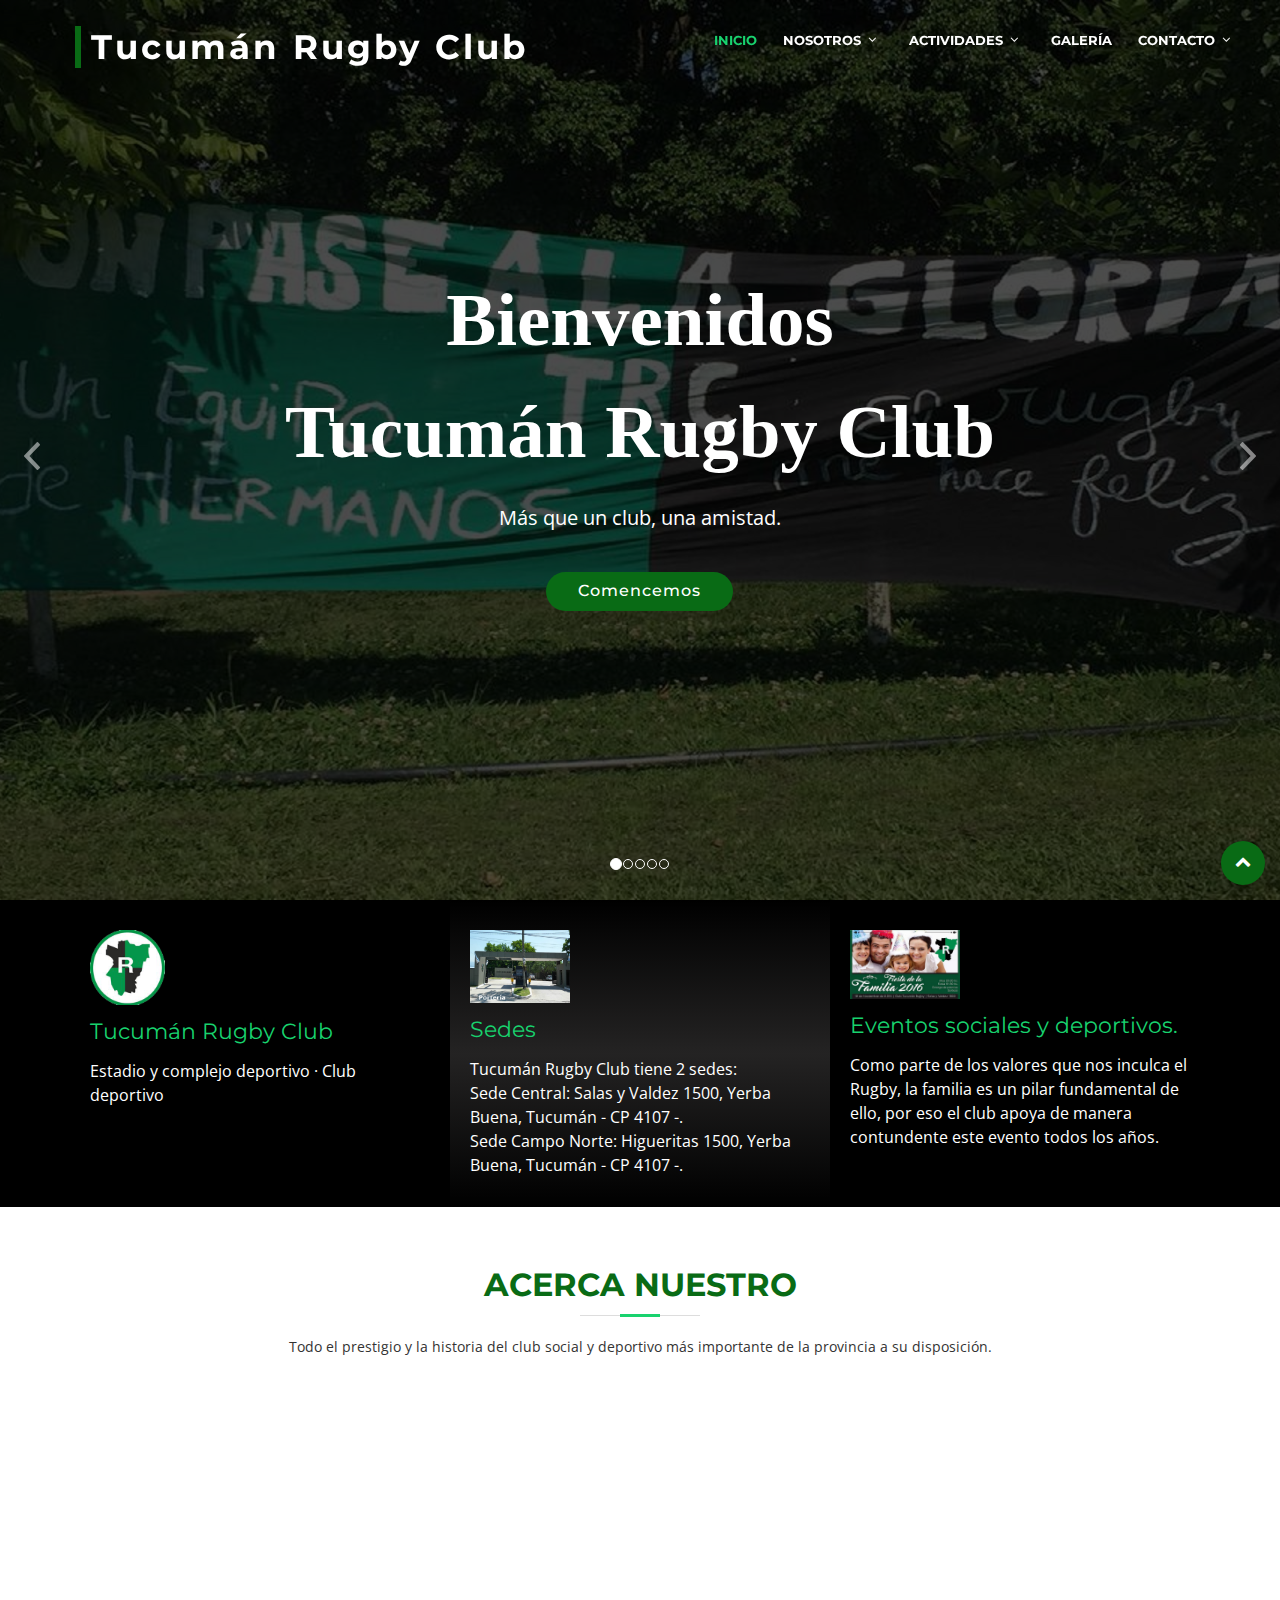
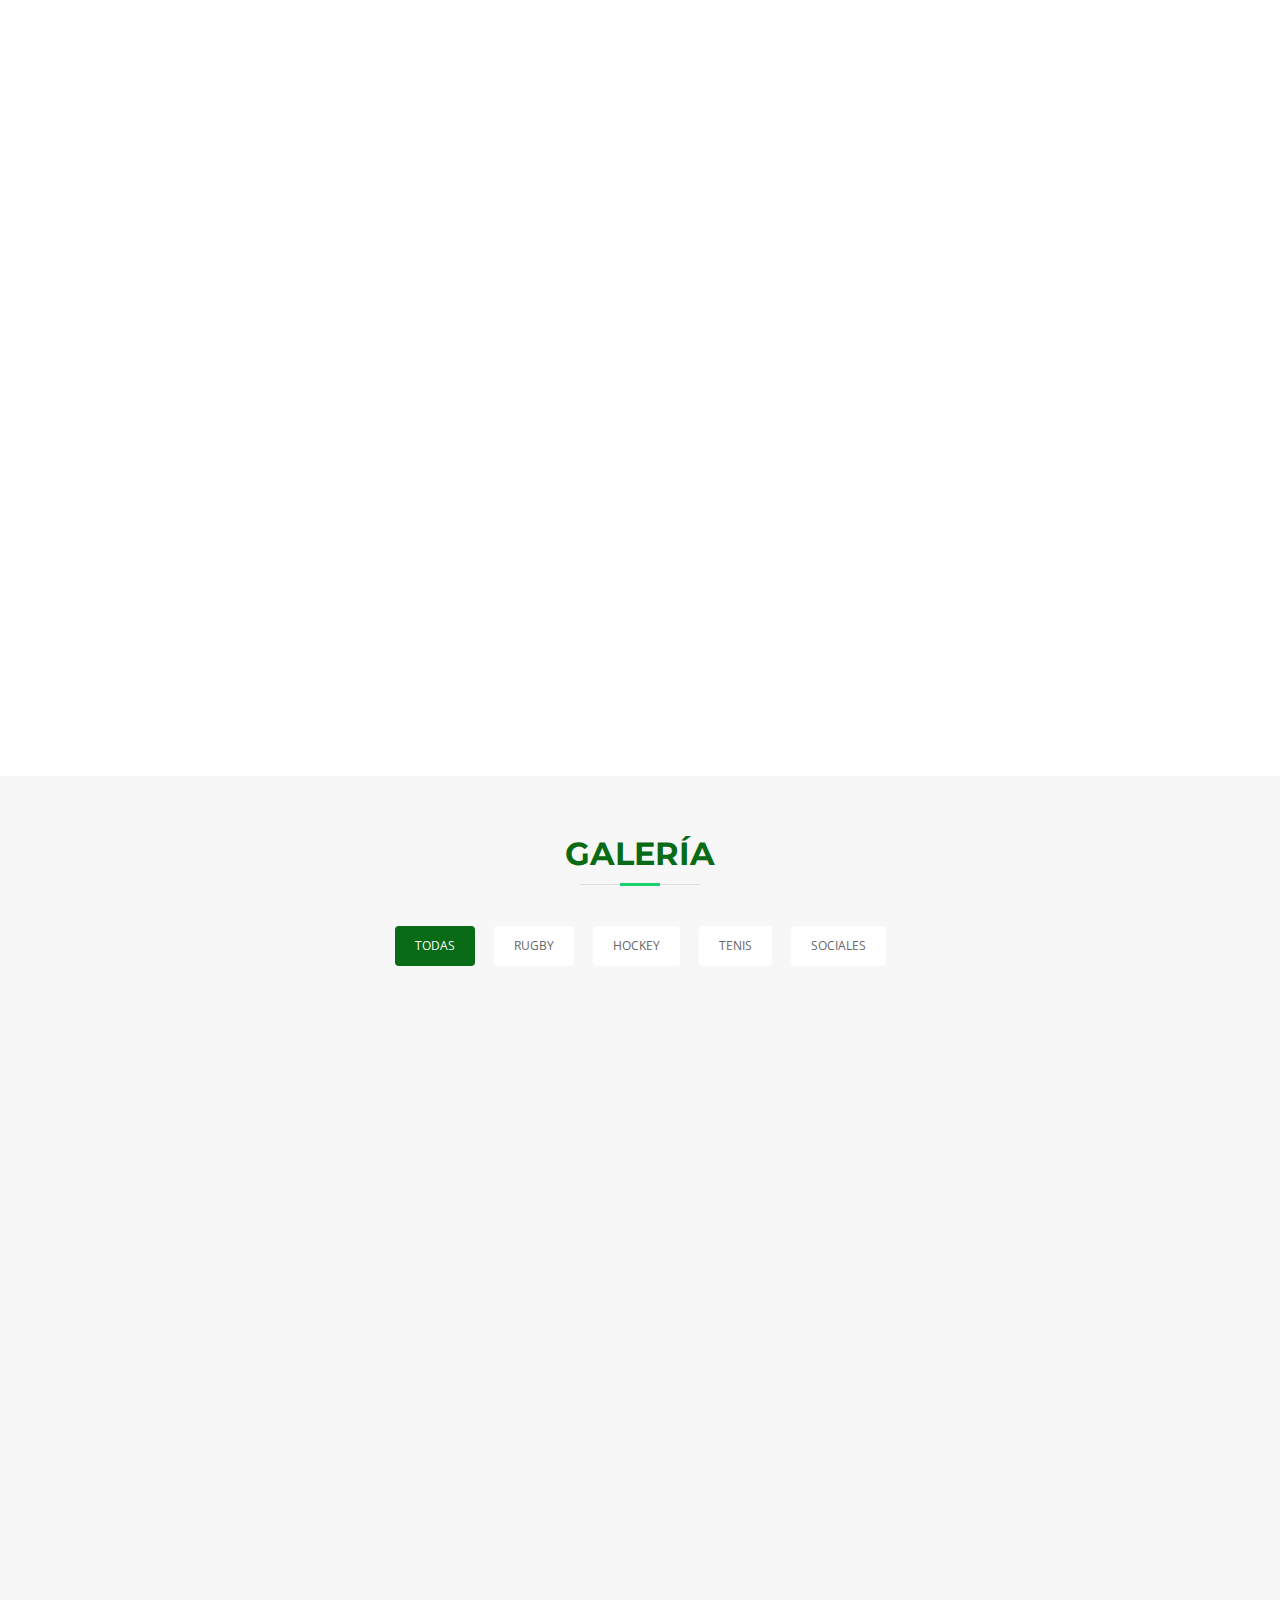
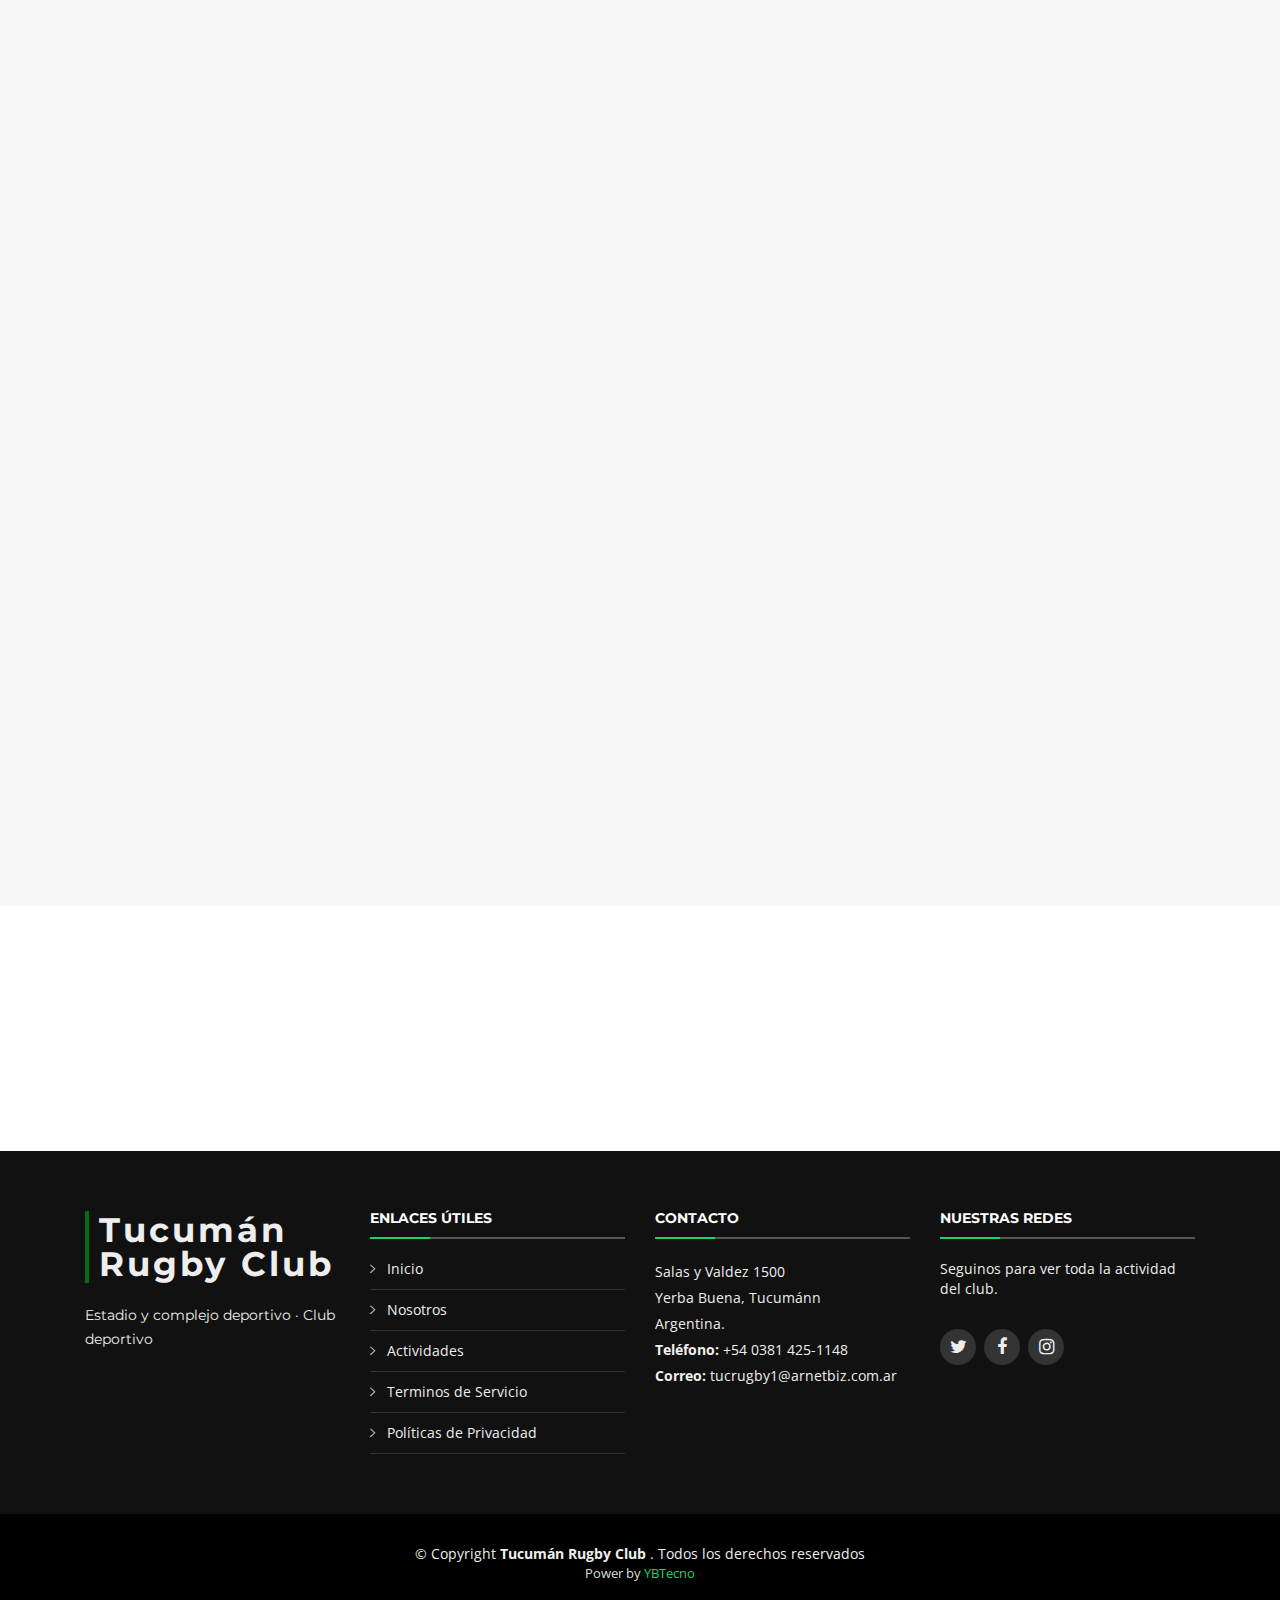
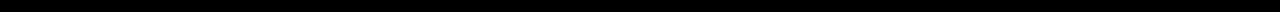
==== html/comunicados.html @ e6c99324 "Update Comunicados" ====
<!DOCTYPE html>
<html lang="es">
<head>
  <meta charset="utf-8">
  <title>Tucumán Rugby Club</title>
  <meta content="width=device-width, initial-scale=1.0" name="viewport">
  <meta content="" name="keywords">
  <meta content="" name="description">

  <!-- Color de la aplicacion -->
  <meta name="theme-color" content="#096b15"/>

  <!-- Optimizacion para movil -->
  <meta name="MobileOptimized" content="width"/>
  <meta name="HandheldFriendly" content="true"/>
  <meta name="mobile-web-app-capable" content="yes">

  <!-- Meta etiquetas PWA para Apple -->
  <meta name="apple-mobile-web-app-capable" content="yes"/>
  <meta name="apple-mobile-web-app-status-bar-style" content="black-translucent"/>

  <!-- Favicons -->
  <link href="../img/favicon.png" rel="icon">
  <link href="../img/apple-touch-icon.png" rel="apple-touch-icon">
  <link rel="apple-touch-startup-image" href="../img/favicon.png">

  <!-- Configuarcion General PWA -->
  <link rel="manifest" href="../manifest.json">

  <!-- Google Fonts -->
  <link href="https://fonts.googleapis.com/css?family=Open+Sans:300,300i,400,400i,700,700i|Montserrat:300,400,500,700" rel="stylesheet">

  <!-- Bootstrap CSS File -->
  <link href="../lib/bootstrap/css/bootstrap.min.css" rel="stylesheet">

  <!-- Libraries CSS Files -->
  <link href="../lib/font-awesome/css/font-awesome.min.css" rel="stylesheet">
  <link href="../lib/animate/animate.min.css" rel="stylesheet">
  <link href="../lib/ionicons/css/ionicons.min.css" rel="stylesheet">
  <link href="../lib/owlcarousel/assets/owl.carousel.min.css" rel="stylesheet">
  <link href="../lib/lightbox/css/lightbox.min.css" rel="stylesheet">
  <link rel="stylesheet" href="https://maxcdn.bootstrapcdn.com/bootstrap/3.3.7/css/bootstrap.min.css">
  
  <!-- Main Stylesheet File -->
  <link href="../css/style.css" rel="stylesheet">

</head>

<body>

    <!--==========================
                Header
    ============================-->
    <header id="header">
        <div class="container-fluid">

          <div id="logo" class="pull-left">
              <h1><a href="#intro" class="scrollto">Tucumán Rugby Club</a></h1>            
          </div>

          <nav id="nav-menu-container">
            <ul class="nav-menu">
                <li class="menu-active"><a href="../index.html">Inicio</a></li>
                <li class="menu-has-children"><a href="../index.html">Nosotros</a>
                <ul>
                    <li><a href="#">Comunicados</a></li>
                    <li><a href="#">Reseña Histórica</a></li>
                    <li><a href="#">Proyectos</a></li>
                    <li><a href="#">Instalaciones</a></li>         
                </ul>
                </li>
                <li class="menu-has-children"><a href="#services">Actividades</a>
                <ul>
                    <li><a href="#">Rugby</a></li>
                    <li><a href="#">Hockey</a></li>
                    <li><a href="#">Tenis</a></li>
                    <li><a href="#">Fútbol</a></li>
                    <li><a href="#">Eventos Sociales</a></li>
                </ul>
                </li>
                <!-- <li class="menu-has-children"><a href="#services">Eventos</a>
                    <ul>
                        
                        <li><a href="#">Actividad Verano</a></li>
                    </ul>
                </li> -->
                <li><a href="#portfolio">Galería</a></li>
                <li class="menu-has-children"><a href="#footer">Contacto</a>
                <ul>
                    <li><a href="#">Redes Sociales</a></li>
                    <li><a href="#">Enviar Correo</a></li>
                    <li><a href="#">Ubicaciones</a></li>
                </ul>
                </li>
                
            </ul>
          </nav><!-- #nav-menu-container -->
        </div>
    </header><!-- #header -->

    <!--==========================
            Intro Section
    ============================-->
    <section id="intro">
      <div class="intro-container">
          <div id="introCarousel" class="carousel slide carousel-fade" data-ride="carousel">

          <ol class="carousel-indicators"></ol>

          <div class="carousel-inner" role="listbox">

              <div class="carousel-item active">
              <div class="carousel-background"><img src="../img/intro-carousel/1.jpg" alt=""></div>
              <div class="carousel-container">
                  <div class="carousel-content">
                  <h2>Bienvenidos</h2>
                  <h2>Tucumán Rugby Club</h2>
                  <p>Más que un club, una amistad.</p>
                  <a href="#featured-services" class="btn-get-started scrollto">Comencemos</a>
                  </div>
              </div>
              </div>

              <div class="carousel-item">
              <div class="carousel-background"><img src="../img/intro-carousel/2.jpg" alt=""></div>
              <div class="carousel-container">
                  <div class="carousel-content">
                  <h2>RUGBY</h2>
                  <!-- <p>Único Club del NOA con 2 campos de 18 hoyos y 600 hándicaps nacionales. Torneos con una media de 150 golfistas por evento.</p> -->
                  <a href="#featured-services" class="btn-get-started scrollto">Comencemos</a>
                  </div>
              </div>
              </div>

              <div class="carousel-item">
              <div class="carousel-background"><img src="../img/intro-carousel/3.jpg" alt=""></div>
              <div class="carousel-container">
                  <div class="carousel-content">
                  <h2>HOCKEY</h2>
                  <!-- <p>Club de Hockey con su campo de césped sintético iluminado. Más de 350 jugadoras inscriptas. Todas las divisiones. Se practica desde 1994. Ingreso de las niñas a partir de los 5 años de edad.</p> -->
                  <a href="#featured-services" class="btn-get-started scrollto">Comencemos</a>
                  </div>
              </div>
              </div>

              <div class="carousel-item">
              <div class="carousel-background"><img src="../img/intro-carousel/4.jpg" alt=""></div>
              <div class="carousel-container">
                  <div class="carousel-content">
                  <h2>TENIS</h2>
                  <!-- <p class="text-justify  ">Club Hípico con dos pistas de salto (césped y arena). Pista circular para trabajos a la cuerda. Escuela de Equitació (adiestramiento y salto), clases particulares. Torneos locales y regionales.  Anualmente hay dos torneos clásicos de participación nacional : Torneo Regional del Norte (en los meses Junio y/o Julio) y Torneo Derby que se realiza finalizando la temporada. Salón de eventos.</p> -->
                  <a href="#featured-services" class="btn-get-started scrollto">Comencemos</a>
                  </div>
              </div>
              </div>

              <div class="carousel-item">
              <div class="carousel-background"><img src="../img/intro-carousel/5.jpg" alt=""></div>
              <div class="carousel-container">
                  <div class="carousel-content">
                  <h2>ACTIVIDADES SOCIALES</h2>
                  <!-- <p class="text-justify">Club de Rugby con su equipo en Primera División y sus divisiones inferiores. Ingreso de los niños a partir de los 5 años de edad. Más de 500 jugadores inscriptos. Se practica desde 1991. Gimnasio de uso gratis para los socios del club, actualmente nos encontramos abocados a reglamentar este uso y los horarios disponibles, en breves te explicaremos como será…</p> -->
                  <a href="#featured-services" class="btn-get-started scrollto">Comencemos</a>
                  </div>
              </div>
              </div>

          </div>

          <a class="carousel-control-prev" href="#introCarousel" role="button" data-slide="prev">
              <span class="carousel-control-prev-icon ion-chevron-left" aria-hidden="true"></span>
              <span class="sr-only">Previous</span>
          </a>

          <a class="carousel-control-next" href="#introCarousel" role="button" data-slide="next">
              <span class="carousel-control-next-icon ion-chevron-right" aria-hidden="true"></span>
              <span class="sr-only">Next</span>
          </a>

          </div>
      </div>
    </section><!-- #intro -->

  <main id="main">

    <!--==========================
      Featured Services Section
    ============================-->
    <section id="featured-services">
      <div class="container">
        <div class="row">

          <div class="col-lg-4 box logo">
            <img src="../img/featured-services/logo.png" alt="">
            <h4 class="title"><a href=""> Tucumán Rugby Club</a></h4>
            <p class="description">Estadio y complejo deportivo · Club deportivo </p>
          </div>

          <div class="col-lg-4 box box-bg sede">
            <img src="../img/featured-services/imginstalsedes02.jpg" width="48" alt="">
            <h4 class="title"><a href="">Sedes</a></h4>
            <p class="description">Tucumán Rugby Club tiene 2 sedes: <br>Sede Central: Salas y Valdez 1500, Yerba Buena, Tucumán - CP 4107 -. <br> Sede Campo Norte: Higueritas 1500, Yerba Buena, Tucumán - CP 4107 -.</p>
          </div>

          <div class="col-lg-4 box sociales">
              <img src="../img/featured-services/imgsociales.jpg" width="48" alt="">
            <h4 class="title"><a href="">Eventos sociales y deportivos.</a></h4>
            <p class="description">Como parte de los valores que nos inculca el Rugby, la familia es un pilar fundamental de ello, por eso el club apoya de manera contundente este evento todos los años.</p>
          </div>

        </div>
      </div>
    </section><!-- #featured-services -->

    <!--==========================
      About Us Section
    ============================-->
    <section id="about">
      <div class="container-fluid">

        <header class="section-header">
          <h3>Acerca Nuestro</h3>
          <p>Todo el prestigio y la historia del club social y deportivo más importante de la provincia a su disposición.</p>
        </header>

        <div class="row about-cols">

          <div class="col-md-4 wow fadeInUp">
            <div class="about-col">
              <div class="img">
                <img src="../img/about-plan.jpg" alt="" class="img-fluid">
                <div class="icon"><i class="ion-ios-list-outline"></i></div>
              </div>
              <h2 class="title"><a href="#">Comunicados</a></h2>
              <p>
                Toda la información institucional, comunicados directivos...
              </p>
              <button type="button" class="btn btn-success ml-2 mb-2">Informate</button>
            </div>
          </div>

          <div class="col-md-4 wow fadeInUp" data-wow-delay="0.1s">
            <div class="about-col">
              <div class="img">
                <img src="../img/about-vision.jpg" alt="" class="img-fluid">
                <div class="icon"><i class="ion-ios-people-outline"></i></div>
              </div>
              <h2 class="title"><a href="#">Calendario Deportivo</a></h2>
              <p>
                Todas las actividades deportivas, tanto el fixture como los resultados.
              </p>
              <button type="button" class="btn btn-success ml-2 mb-2">Enterate</button>
            </div>
          </div>

          <div class="col-md-4 wow fadeInUp" data-wow-delay="0.2s">
            <div class="about-col">
              <div class="img">
                <img src="../img/tucuman-rugby-club.jpg" alt="" class="img-fluid">
                <div class="icon"><i class="ion-ios-eye -outline"></i></div>
              </div>
              <h2 class="title"><a href="#">Instalaciones</a></h2>
              <p>
                Todas las intalaciones de nuestro club a tu alcance en esta sección.
              </p>
              <button type="button" class="btn btn-success ml-2 mb-2">Conocelas</button>
            </div>
          </div>

        </div>

      </div>
    </section><!-- #about -->

    <!--==========================
      Services Section
    ============================-->
    <section id="services">
      <div class="container">

        <header class="section-header wow fadeInUp">
          <h3>Novedades</h3>
          <!-- <p>Todas las novedades de nuestro club, tanto deportivas como sociales.</p> -->
        </header>

        <div class="row">

          <div class="col-lg-3 col-md-6 box box-rugby wow bounceInUp" data-wow-duration="1.4s">
            <div class="icon"><img src="img/rugby2.png" width="40" alt=""></div>
            <h4 class="title">Rugby</h4>
            <p class="description"><strong>Pablo Avellaneda </strong> fue elegido jugador revelación por la Unión. ¡Felicitaciones! 
              <button class="btn btn-sm" type="button"><a href="https://www.instagram.com/p/Bq0B5CPgLvy/" target="_blank"> Leer más</a></button></p>
              <p class="description"><strong>Tomás Albornoz </strong> fue elegido mejor jugador de la temporada por la Unión. ¡Felicitaciones! 
                <button class="btn btn-sm" type="button"><a href="https://www.instagram.com/p/BqzjX0JgyIL/" target="_blank"> Leer más</a></button></p>
          </div>
          <div class="col-lg-3 col-md-6 box wow bounceInUp" data-wow-delay="0.1s" data-wow-duration="1.4s">
            <div class="icon"><img src="img/hockeyportada.png" width="40" alt=""></div>
            <h4 class="title">Hockey</h4>
            <p class="description"><strong> Paulina Carrizo </strong>, la arquera de <strong>Tucumán Rugby Club </mark></strong> y el Seleccionado Tucumano Mayor de Hockey, junto con Victoria Sauze, integran la lista de jugadoras convocadas para Las Leonas...
              <button class="btn btn-sm" type="button"><a href="http://atahockey.org/paulina-carrizo-fue-convocada-para-las-leonas/" target="_blank"> Leer más</a></button></p>
          </div>
          <div class="col-lg-3 col-md-6 box wow bounceInUp" data-wow-delay="0.1s" data-wow-duration="1.4s">
            <div class="icon"><img src="img/tenis01.png" width="40" alt=""></div>
            <h4 class="title">Tenis</h4>
            <p class="description">Las novedades del <strong>TENIS</strong> la podras encontrar aquí, resultados y próximos torneos, actividades, horarios, equipo profesores...
              <button class="btn btn-sm" type="button"><a href="#" target="_blank"> Leer más</a></button></p>
          </div>
          <div class="col-lg-3 col-md-6 box wow bounceInUp" data-wow-delay="0.1s" data-wow-duration="1.4s">
            <div class="icon"><img src="img/futbolportada.png" width="40" alt=""></div>
            <h4 class="title">Actividades</h4>
            <p class="description">Las novedades de las <strong>Actividades</strong> la podras encontrar aquí, actividades de verano, sociales, etc...
              <button class="btn btn-sm" type="button"><a href="#" target="_blank"> Leer más</a></button></p>
          </div>

        </div>

      </div>
    </section> 
    <!-- #services -->


    <!--==========================
      Portfolio Section
    ============================-->
    <section id="portfolio"  class="section-bg" >
      <div class="container">

        <header class="section-header">
          <h3 class="section-title">Galería </h3>
        </header>

        <div class="row">
          <div class="col-lg-12">
            <ul id="portfolio-flters">
              <li data-filter="*" class="filter-active">Todas</li>
              <li data-filter=".filter-rugby">Rugby</li>
              <li data-filter=".filter-hockey">Hockey</li>
              <li data-filter=".filter-tenis">Tenis</li>
              <li data-filter=".filter-sociales">Sociales</li>
            </ul>
          </div>
        </div>

        <div class="row portfolio-container">

          <div class="col-lg-4 col-md-6 portfolio-item filter-rugby wow fadeInUp">
            <div class="portfolio-wrap">
              <figure>
                <img src="img/portfolio/imgportfolio-rugby1.jpg" class="img-fluid" alt="">
                <a href="img/portfolio/imgportfolio-rugby1.jpg" data-lightbox="portfolio" data-title="App 1" class="link-preview" title="Preview"><i class="ion ion-eye"></i></a>
                <a href="#" class="link-details" title="More Details"><i class="ion ion-android-open"></i></a>
              </figure>

              <div class="portfolio-info">
                <h4><a href="#">TRC vs UNI</a></h4>
                <p>Postales de una linda victoria frente a @universitariorugbytuc con la magia de @flortanjun gracias por tu gran trabajo!! </p>
              </div>
            </div>
          </div>

          <div class="col-lg-4 col-md-6 portfolio-item filter-hockey wow fadeInUp" data-wow-delay="0.1s">
            <div class="portfolio-wrap">
              <figure>
                <img src="img/portfolio/imgportfolio-hockey1.jpg" class="img-fluid" alt="">
                <a href="img/portfolio/imgportfolio-hockey1.jpg" class="link-preview" data-lightbox="portfolio" data-title="Web 3" title="Preview"><i class="ion ion-eye"></i></a>
                <a href="#" class="link-details" title="More Details"><i class="ion ion-android-open"></i></a>
              </figure>

              <div class="portfolio-info">
                <h4><a href="#">VERDE CAMPEÓN!!!</a></h4>
                <p>Se coronó campeón en Primera e Intermedia del Torneo Anual Tucumano!</p>
              </div>
            </div>
          </div>

          <div class="col-lg-4 col-md-6 portfolio-item filter-rugby wow fadeInUp" data-wow-delay="0.2s">
            <div class="portfolio-wrap">
              <figure>
                <img src="img/portfolio/imgportfolio-rugby2.jpg" class="img-fluid" alt="">
                <a href="img/portfolio/imgportfolio-rugby2.jpg" class="link-preview" data-lightbox="portfolio" data-title="App 2" title="Preview"><i class="ion ion-eye"></i></a>
                <a href="#" class="link-details" title="More Details"><i class="ion ion-android-open"></i></a>
              </figure>

              <div class="portfolio-info">
                <h4><a href="#">TRC vs UNI</a></h4>
                <p>Postales de una linda victoria frente a @universitariorugbytuc con la magia de @flortanjun gracias por tu gran trabajo!!</p>
              </div>
            </div>
          </div>

          <div class="col-lg-4 col-md-6 portfolio-item filter-sociales wow fadeInUp">
            <div class="portfolio-wrap">
              <figure>
                <img src="img/portfolio/sevenAlvarez.jpg" class="img-fluid" alt="">
                <a href="img/portfolio/sevenAlvarez.jpg" class="link-preview" data-lightbox="portfolio" data-title="Card 2" title="Preview"><i class="ion ion-eye"></i></a>
                <a href="#" class="link-details" title="More Details"><i class="ion ion-android-open"></i></a>
              </figure>

              <div class="portfolio-info">
                <h4><a href="#">SEVEN ÁLVAREZ</a></h4>
                <p>En su IX edición el consagrado seven interno de Marcos Paz viene a traer alegrías de goles, trys y brindis de amigos.</p>
              </div>
            </div>
          </div>

          <div class="col-lg-4 col-md-6 portfolio-item filter-hockey wow fadeInUp" data-wow-delay="0.1s">
            <div class="portfolio-wrap">
              <figure>
                <img src="img/portfolio/imgportfolio-hockey2.jpg" class="img-fluid" alt="">
                <a href="img/portfolio/imgportfolio-hockey2.jpg" class="link-preview" data-lightbox="portfolio" data-title="Web 2" title="Preview"><i class="ion ion-eye"></i></a>
                <a href="#" class="link-details" title="More Details"><i class="ion ion-android-open"></i></a>
              </figure>

              <div class="portfolio-info">
                <h4><a href="#">VERDE CAMPEÓN!!!</a></h4>
                <p>El plantel superior de rugby, le puso identidad y color al quincho.</p>
              </div>
            </div>
          </div>

          <div class="col-lg-4 col-md-6 portfolio-item filter-rugby wow fadeInUp" data-wow-delay="0.2s">
            <div class="portfolio-wrap">
              <figure>
                <img src="img/portfolio/imgportfolio-rugby3.jpg" class="img-fluid" alt="">
                <a href="img/portfolio/imgportfolio-rugby3.jpg" class="link-preview" data-lightbox="portfolio" data-title="App 3" title="Preview"><i class="ion ion-eye"></i></a>
                <a href="#" class="link-details" title="More Details"><i class="ion ion-android-open"></i></a>
              </figure>

              <div class="portfolio-info">
                <h4><a href="#">JUGADOR DE LA FECHA</a></h4>
                <p>Fue para @tomialbornoz con un gran partido frente a @urcsalta con victoria para Tucuman Rugby! </p>
              </div>
            </div>
          </div>

          <div class="col-lg-4 col-md-6 portfolio-item filter-sociales wow fadeInUp">
            <div class="portfolio-wrap">
              <figure>
                <img src="img/portfolio/capacitateMejores.jpg" class="img-fluid" alt="">
                <a href="img/portfolio/capacitateMejores.jpg" class="link-preview" data-lightbox="portfolio" data-title="Card 1" title="Preview"><i class="ion ion-eye"></i></a>
                <a href="#" class="link-details" title="More Details"><i class="ion ion-android-open"></i></a>
              </figure>

              <div class="portfolio-info">
                  <h4><a href="#">Capacítate con los mejores!</a></h4>
                  <p>Este jueves 29 y viernes 30 recibimos a el Staff de Western Province! Cupos limitados!!</p>
              </div>
            </div>
          </div>

          <div class="col-lg-4 col-md-6 portfolio-item filter-sociales wow fadeInUp" data-wow-delay="0.1s">
            <div class="portfolio-wrap">
              <figure>
                <img src="img/portfolio/vecoVillegas.jpg" class="img-fluid" alt="">
                <a href="img/portfolio/vecoVillegas.jpg" class="link-preview" data-lightbox="portfolio" data-title="Card 3" title="Preview"><i class="ion ion-eye"></i></a>
                <a href="#" class="link-details" title="More Details"><i class="ion ion-android-open"></i></a>
              </figure>

              <div class="portfolio-info">
                <h4><a href="#">VECO VILLEGAS</a></h4>
                <p>Este fin de semana se lleva a cabo la edición XXXII del Torneo Veco Villegas , con los clubes campeones de la categoría M19.</p>
              </div>
            </div>
          </div>

          <div class="col-lg-4 col-md-6 portfolio-item filter-hockey wow fadeInUp" data-wow-delay="0.2s">
            <div class="portfolio-wrap">
              <figure>
                <img src="img/portfolio/imgportfolio-hockey3.jpg" class="img-fluid" alt="">
                <a href="img/portfolio/imgportfolio-hockey3.jpg" class="link-preview" data-lightbox="portfolio" data-title="Web 1" title="Preview"><i class="ion ion-eye"></i></a>
                <a href="#" class="link-details" title="More Details"><i class="ion ion-android-open"></i></a>
              </figure>

              <div class="portfolio-info">
                <h4><a href="#">VERDE CAMPEÓN!!!</a></h4>
                <p>El plantel superior de rugby, le puso identidad y color al quincho.</p>
              </div>
            </div>
          </div>

          <div class="col-lg-4 col-md-6 portfolio-item filter-hockey wow fadeInUp" data-wow-delay="0.2s">
              <div class="portfolio-wrap">
                <figure>
                  <img src="img/portfolio/imgportfolio-hockey4.jpg" class="img-fluid" alt="">
                  <a href="img/portfolio/imgportfolio-hockey4.jpg" class="link-preview" data-lightbox="portfolio" data-title="Web 1" title="Preview"><i class="ion ion-eye"></i></a>
                  <a href="#" class="link-details" title="More Details"><i class="ion ion-android-open"></i></a>
                </figure>
  
                <div class="portfolio-info">
                  <h4><a href="#">1RA BLANCA</a></h4>
                  <p>Fotos del partido del lunes. En 1ra división, Tucuman blanco le ganó a cardenales por 1-0, con gol de Gabriela Herrera Frias.</p>
                </div>
              </div>
            </div>

        </div>

      </div>
    </section><!-- #portfolio -->

    <!--==========================
      Clients Section
    ============================-->
    <section id="clients" class="wow fadeInUp">
      <div class="container">

        <header class="section-header">
          <h3>Sponsors</h3>
        </header>

        <div class="owl-carousel clients-carousel">
          <img src="img/clients/client-1.png" alt="">
          <img src="img/clients/client-2.png" alt="">
          <img src="img/clients/client-3.png" alt="">
          <img src="img/clients/client-4.png" alt="">
          <img src="img/clients/client-5.png" alt="">
          <img src="img/clients/client-6.png" alt="">
          <img src="img/clients/client-7.png" alt="">
          <img src="img/clients/client-8.png" alt="">
        </div>

      </div>
    </section><!-- #clients -->

  </main>

  <!--==========================
    Footer
  ============================-->
  <footer id="footer">
    <div class="footer-top">
      <div class="container">
        <div class="row">

          <div class="col-lg-3 col-md-6 footer-info">
            <h3>Tucumán Rugby Club</h3>
            <p>Estadio y complejo deportivo · Club deportivo</p>
          </div>

          <div class="col-lg-3 col-md-6 footer-links">
            <h4>Enlaces Útiles</h4>
            <ul>
              <li><i class="ion-ios-arrow-right"></i> <a class="scrollto" href="#intro">Inicio</a></li>
              <li><i class="ion-ios-arrow-right"></i> <a class="scrollto" href="#about">Nosotros</a></li>
              <li><i class="ion-ios-arrow-right"></i> <a class="scrollto" href="#">Actividades</a></li>
              <li><i class="ion-ios-arrow-right"></i> <a class="scrollto" href="#">Terminos de Servicio</a></li>
              <li><i class="ion-ios-arrow-right"></i> <a class="scrollto" href="#">Políticas de Privacidad </a></li>
            </ul>
          </div>

          <div class="col-lg-3 col-md-6 footer-contact">
            <h4>Contacto</h4>
            <p>
              Salas y Valdez 1500 <br>
              Yerba Buena, Tucumánn <br>
              Argentina. <br>
              <strong>Teléfono:</strong> +54 0381 425-1148 <br>
              <strong>Correo:</strong> tucrugby1@arnetbiz.com.ar <br>
            </p>

          </div>

          <div class="col-lg-3 col-md-6 footer-newsletter">
            <h4>Nuestras Redes</h4>
            <p>Seguinos para ver toda la actividad del club.</p>
            <div class="social-links">
                <a href="https://twitter.com/TucumanRugby" class="twitter" target="_blank"><i class="fa fa-twitter"></i></a>
                <a href="https://www.facebook.com/tucumanrugbyclub/?epa=SEARCH_BOX" class="facebook" target="_blank"><i class="fa fa-facebook"></i></a>
                <a href="https://www.instagram.com/tucumanrugbyoficial/?hl=es-la" class="instagram" target="_blank"><i class="fa fa-instagram"></i></a>
                <!-- <a href="#" class="google-plus" target="_blank"><i class="fa fa-google-plus"></i></a>
                <a href="#" class="linkedin" target="_blank"><i class="fa fa-linkedin"></i></a> -->
              </div>
          </div>

        </div>
      </div>
    </div>

    <div class="container">
      <div class="copyright">
        &copy; Copyright <strong>Tucumán Rugby Club </strong>. Todos los derechos reservados
      </div>
      <div class="credits">
        Power by <a href="#">YBTecno</a>
      </div>
    </div>
  </footer><!-- #footer -->

  <a href="#" class="back-to-top"><i class="fa fa-chevron-up"></i></a>

  <!-- JavaScript Libraries -->
  <script src="../lib/jquery/jquery.min.js"></script>
  <script src="../lib/jquery/jquery-migrate.min.js"></script>
  <script src="../lib/bootstrap/js/bootstrap.bundle.min.js"></script>
  <script src="../lib/easing/easing.min.js"></script>
  <script src="../lib/superfish/hoverIntent.js"></script>
  <script src="../lib/superfish/superfish.min.js"></script>
  <script src="../lib/wow/wow.min.js"></script>
  <script src="../lib/waypoints/waypoints.min.js"></script>
  <script src="../lib/counterup/counterup.min.js"></script>
  <script src="../lib/owlcarousel/owl.carousel.min.js"></script>
  <script src="../lib/isotope/isotope.pkgd.min.js"></script>
  <script src="../lib/lightbox/js/lightbox.min.js"></script>
  <script src="../lib/touchSwipe/jquery.touchSwipe.min.js"></script>
  <!-- Contact Form JavaScript File -->
  <script src="../contactform/contactform.js"></script>

  <!-- Template Main Javascript File -->
  <script src="../main.js"></script>

</body>
</html>
---- css/style.css ----
/*--------------------------------------------------------------
# General
--------------------------------------------------------------*/
body {
    background: #fff;
    color: #666666;
    font-family: "Open Sans", sans-serif;
  }
  
  a {
    color: #18d26e;
    transition: 0.5s;
  }
  
  a:hover, a:active, a:focus {
    color: #18d36e;
    outline: none;
    text-decoration: none;
  }
  
  p {
    padding: 0;
    margin: 0 0 30px 0;
  }
  
  h1, h2, h3, h4, h5, h6 {
    font-family: "Montserrat", sans-serif;
    font-weight: 400;
    margin: 0 0 20px 0;
    padding: 0;
  }
  
  /* Back to top button */
  .back-to-top {
    position: fixed;
    display: none;
    background: #096b15;
    color: #fff;
    display: inline-block;
    width: 44px;
    height: 44px;
    text-align: center;
    line-height: 1;
    font-size: 16px;
    border-radius: 50%;
    right: 15px;
    bottom: 15px;
    transition: background 0.5s;
    z-index: 11;
  }
  
  .back-to-top i {
    padding-top: 12px;
    color: #fff;
  }
  
  @media (max-width: 768px) {
    .back-to-top {
      bottom: 15px;
    }
  }
  
  /*--------------------------------------------------------------
  # Header
  --------------------------------------------------------------*/
  #header {
    padding: 30px 0;
    height: 92px;
    position: fixed;
    left: 0;
    top: 0;
    right: 0;
    transition: all 0.5s;
    z-index: 997;
  }
  
  #header.header-scrolled {
    background: rgba(0, 0, 0, 0.9);
    padding: 20px 0;
    height: 72px;
    transition: all 0.5s;
  }
  
  #header #logo {
    float: left;
  }
  
  @media (min-width: 1024px) {
    #header #logo {
      padding-left: 60px;
    }
  }
  
  #header #logo h1 {
    font-size: 34px;
    margin: 0;
    padding: 0;
    line-height: 1;
    font-family: "Montserrat", sans-serif;
    font-weight: 700;
    letter-spacing: 3px;
  }
  
  #header #logo h1 a, #header #logo h1 a:hover {
    color: #fff;
    padding-left: 10px;
    border-left: 6px solid #096b15;
  }
 
  #header #logo img {
    padding: 0;
    margin: 0;
  }
  
  @media (max-width: 768px) {
    #header #logo h1 {
      font-size: 28px;
    }
    #header #logo img {
      max-height: 40px;
    }
  }
  
  /*--------------------------------------------------------------
  # Intro Section
  --------------------------------------------------------------*/
  #intro {
    display: table;
    width: 100%;
    height: 100vh;
    background: #000;
  }
  
  #intro .carousel-item {
    width: 100%;
    height: 100vh;
    background-size: cover;
    background-position: center;
    background-repeat: no-repeat;
  }
  
  #intro .carousel-item::before {
    content: '';
    background-color: rgba(0, 0, 0, 0.7);
    position: absolute;
    height: 100%;
    width: 100%;
    top: 0;
    right: 0;
    left: 0;
    bottom: 0;
  }
  
  #intro .carousel-container {
    display: flex;
    justify-content: center;
    align-items: center;
    position: absolute;
    bottom: 0;
    top: 0;
    left: 0;
    right: 0;
  }
  
  #intro .carousel-content {
    text-align: center;
  }
  
  #intro h2 {
    color: #fff;
    margin-bottom: 30px;
    font-size: 75px;
    font-weight: 700;
    font-family: 'Times New Roman', Times, serif;
    font-weight: bold;
  }
  
  @media (max-width: 768px) {
    #intro h2 {
      font-size: 50px;
    }
  }
  
  #intro p {
    width: 80%;
    margin: 0 auto 30px auto;
    color: #fff;
    font-size: 20px;
  }
  
  @media (min-width: 1024px) {
    #intro p {
      width: 60%;
    }
  }
  
  #intro .carousel-fade .carousel-inner .carousel-item {
    -webkit-transition-property: opacity;
    transition-property: opacity;
  }
  
  #intro .carousel-fade .carousel-inner .carousel-item,
  #intro .carousel-fade .carousel-inner .active.carousel-item-left,
  #intro .carousel-fade .carousel-inner .active.carousel-item-right {
    opacity: 0;
  }
  
  #intro .carousel-fade .carousel-inner .active,
  #intro .carousel-fade .carousel-inner .carousel-item-next.carousel-item-left,
  #intro .carousel-fade .carousel-inner .carousel-item-prev.carousel-item-right {
    opacity: 1;
    transition: 0.5s;
  }
  
  #intro .carousel-fade .carousel-inner .carousel-item-next,
  #intro .carousel-fade .carousel-inner .carousel-item-prev,
  #intro .carousel-fade .carousel-inner .active.carousel-item-left,
  #intro .carousel-fade .carousel-inner .active.carousel-item-right {
    left: 0;
    -webkit-transform: translate3d(0, 0, 0);
    transform: translate3d(0, 0, 0);
  }
  
  #intro .carousel-control-prev, #intro .carousel-control-next {
    width: 10%;
  }
  
  @media (min-width: 1024px) {
    #intro .carousel-control-prev, #intro .carousel-control-next {
      width: 5%;
    }
  }
  
  #intro .carousel-control-next-icon, #intro .carousel-control-prev-icon {
    background: none;
    font-size: 32px;
    line-height: 1;
  }
  
  #intro .carousel-indicators li {
    cursor: pointer;
  }
  
  #intro .btn-get-started {
    font-family: "Montserrat", sans-serif;
    font-weight: 500;
    font-size: 16px;
    letter-spacing: 1px;
    display: inline-block;
    padding: 8px 32px;
    border-radius: 50px;
    transition: 0.5s;
    margin: 10px;
    color: #fff;
    background: #096b15;
  }
  
  #intro .btn-get-started:hover {
    background: #fff;
    color: #096b15;
  }
  
  /*--------------------------------------------------------------
  # Navigation Menu
  --------------------------------------------------------------*/
  /* Nav Menu Essentials */
  .nav-menu, .nav-menu * {
    margin: 0;
    padding: 0;
    list-style: none;
  }
  
  .nav-menu ul {
    position: absolute;
    display: none;
    top: 100%;
    left: 0;
    z-index: 99;
  }
  
  .nav-menu li {
    position: relative;
    white-space: nowrap;
  }
  
  .nav-menu > li {
    float: left;
  }
  
  .nav-menu li:hover > ul,
  .nav-menu li.sfHover > ul {
    display: block;
  }
  
  .nav-menu ul ul {
    top: 0;
    left: 100%;
  }
  
  .nav-menu ul li {
    min-width: 180px;
  }
  
  /* Nav Menu Arrows */
  .sf-arrows .sf-with-ul {
    padding-right: 30px;
  }
  
  .sf-arrows .sf-with-ul:after {
    content: "\f107";
    position: absolute;
    right: 15px;
    font-family: FontAwesome;
    font-style: normal;
    font-weight: normal;
  }
  
  .sf-arrows ul .sf-with-ul:after {
    content: "\f105";
  }
  
  /* Nav Meu Container */
  #nav-menu-container {
    float: right;
    margin: 0;
  }
  
  @media (min-width: 1024px) {
    #nav-menu-container {
      padding-right: 20px;
    }
  }
  
  @media (max-width: 768px) {
    #nav-menu-container {
      display: none;
    }
  }
  
  /* Nav Meu Styling */
  .nav-menu a {
    padding: 0 8px 10px 8px;
    text-decoration: none;
    display: inline-block;
    color: #fff;
    font-family: "Montserrat", sans-serif;
    font-weight: 700;
    font-size: 13px;
    text-transform: uppercase;
    outline: none;
  }
  
  .nav-menu li:hover > a, .nav-menu > .menu-active > a {
    color: #18d26e;
  }
  
  .nav-menu > li {
    margin-left: 10px;
  }
  
  .nav-menu ul {
    margin: 4px 0 0 0;
    padding: 10px;
    box-shadow: 0px 0px 30px rgba(127, 137, 161, 0.25);
    background: rgb(131, 129, 129);
  }
  
  .nav-menu ul li {
    transition: 0.3s;
  }
  
  .nav-menu ul li a {
    padding: 10px;
    color: white;
    transition: 0.3s;
    display: block;
    font-size: 13px;
    text-transform: none;
  }
  
  .nav-menu ul li:hover > a {
    color: #18d26e;
  }
  
  .nav-menu ul ul {
    margin: 0;
  }
  
  /* Mobile Nav Toggle */
  #mobile-nav-toggle {
    position: fixed;
    right: 0;
    top: 0;
    z-index: 999;
    margin: 20px 20px 0 0;
    border: 0;
    background: none;
    font-size: 24px;
    display: none;
    transition: all 0.4s;
    outline: none;
    cursor: pointer;
  }
  
  #mobile-nav-toggle i {
    color: #fff;
  }
  
  @media (max-width: 768px) {
    #mobile-nav-toggle {
      display: inline;
    }
  }
  
  /* Mobile Nav Styling */
  #mobile-nav {
    position: fixed;
    top: 0;
    padding-top: 18px;
    bottom: 0;
    z-index: 998;
    background: rgba(0, 0, 0, 0.8);
    left: -260px;
    width: 260px;
    overflow-y: auto;
    transition: 0.4s;
  }
  
  #mobile-nav ul {
    padding: 0;
    margin: 0;
    list-style: none;
  }
  
  #mobile-nav ul li {
    position: relative;
  }
  
  #mobile-nav ul li a {
    color: #fff;
    font-size: 13px;
    text-transform: uppercase;
    overflow: hidden;
    padding: 10px 22px 10px 15px;
    position: relative;
    text-decoration: none;
    width: 100%;
    display: block;
    outline: none;
    font-weight: 700;
    font-family: "Montserrat", sans-serif;
  }
  
  #mobile-nav ul li a:hover {
    color: #fff;
  }
  
  #mobile-nav ul li li {
    padding-left: 30px;
  }
  
  #mobile-nav ul .menu-has-children i {
    position: absolute;
    right: 0;
    z-index: 99;
    padding: 15px;
    cursor: pointer;
    color: #fff;
  }
  
  #mobile-nav ul .menu-has-children i.fa-chevron-up {
    color: #18d26e;
  }
  
  #mobile-nav ul .menu-has-children li a {
    text-transform: none;
  }
  
  #mobile-nav ul .menu-item-active {
    color: #18d26e;
  }
  
  #mobile-body-overly {
    width: 100%;
    height: 100%;
    z-index: 997;
    top: 0;
    left: 0;
    position: fixed;
    background: rgba(0, 0, 0, 0.7);
    display: none;
  }
  
  /* Mobile Nav body classes */
  body.mobile-nav-active {
    overflow: hidden;
  }
  
  body.mobile-nav-active #mobile-nav {
    left: 0;
  }
  
  body.mobile-nav-active #mobile-nav-toggle {
    color: #fff;
  }
  
  /*--------------------------------------------------------------
  # Sections
  --------------------------------------------------------------*/
  /* Sections Header
  --------------------------------*/
  .section-header h3 {
    font-size: 32px;
    color: #096b15;
    text-transform: uppercase;
    text-align: center;
    font-weight: 700;
    position: relative;
    padding-bottom: 15px;
  }
  
  .section-header h3::before {
    content: '';
    position: absolute;
    display: block;
    width: 120px;
    height: 1px;
    background: #ddd;
    bottom: 1px;
    left: calc(50% - 60px);
  }
  
  .section-header h3::after {
    content: '';
    position: absolute;
    display: block;
    width: 40px;
    height: 3px;
    background: #18d26e;
    bottom: 0;
    left: calc(50% - 20px);
  }
  
  .section-header p {
    text-align: center;
    padding-bottom: 30px;
    color: #333;
  }
  
  /* Section with background
  --------------------------------*/
  .section-bg {
    background: #f7f7f7;
  }
  
  /* Featured Services Section
  --------------------------------*/
  #featured-services {
    background: #000;
  }
  
  #featured-services .box {
    padding: 30px 20px;
  }

  #featured-services .logo img {
    width: 75px;
  }

  #featured-services .sede img {
    width: 100px;
  }

  #featured-services .sociales img {
    width: 110px;
  }
  
  #featured-services .box-bg {
    background-image: linear-gradient(0deg, #000000 0%, #242323 50%, #000000 100%);
  }
  
  #featured-services i {
    color: #18d26e;
    font-size: 48px;
    display: inline-block;
    line-height: 1;
  }
  
  #featured-services h4 {
    font-weight: 400;
    margin: 15px 0;
    font-size: 22px;
  }
  
  #featured-services h4 a {
    color: #fff;
    color: #18d26e;
  }
  
  #featured-services h4 a:hover {
    color: #096b15;
  }
  
  #featured-services p {
    font-size: 16px;
    line-height: 24px;
    color: #fff;
    margin-bottom: 0;
  }
  
  /* About Us Section
  --------------------------------*/
  #about {
    background: url("../img/about-bg.png") center top no-repeat fixed;
    background-size: cover;
    padding: 60px 0 40px 0;
    position: relative;
  }
  
  #about::before {
    content: '';
    position: absolute;
    left: 0;
    right: 0;
    top: 0;
    bottom: 0;
    background: rgba(255, 255, 255, 0.92);
    z-index: 9;
  }
  
  #about .container-fluid {
    position: relative;
    z-index: 10;
  }
  
  #about .about-col {
    background: #fff;
    border-radius: 0 0 4px 4px;
    box-shadow: 0px 2px 12px rgba(0, 0, 0, 0.08);
    margin-bottom: 20px;
  }
  
  #about .about-col .img {
    position: relative;
  }
  
  #about .about-col .img img {
    border-radius: 4px 4px 0 0;
  }
  
  #about .about-col .icon {
    width: 64px;
    height: 64px;
    padding-top: 8px;
    text-align: center;
    position: absolute;
    background-color: #096b15;
    border-radius: 50%;
    text-align: center;
    border: 4px solid #fff;
    left: calc( 50% - 32px);
    bottom: -30px;
    transition: 0.3s;
  }
  
  #about .about-col i {
    font-size: 36px;
    line-height: 1;
    color: #fff;
    transition: 0.3s;
  }
  
  #about .about-col:hover .icon {
    background-color: #fff;
  }
  
  #about .about-col:hover i {
    color: #096b15;
  }
  
  #about .about-col h2 {
    color: #000;
    text-align: center;
    font-weight: 700;
    font-size: 20px;
    padding: 0;
    margin: 40px 0 12px 0;
  }
  
  #about .about-col h2 a {
    color: #000;
  }
  
  #about .about-col h2 a:hover {
    color: #2a72ed;
  }
  
  #about .about-col p {
    font-size: 14px;
    line-height: 24px;
    color: #333;
    margin-bottom: 0;
    padding: 0 20px 20px 20px;
  }

  @media (max-width: 768px) {
  #about .about-col p {
    font-size: 16px;
  }
}
  
  /* Services Section
  --------------------------------*/
  #services {
    background: #fff;
    background-size: cover;
    padding: 60px 0 40px 0;
  }
  
  #services .box {
    margin: 30px 0;
  }
  
  #services .icon {
    float: left;
  }
  
  #services .icon i {
    color: #18d26e;
    font-size: 36px;
    line-height: 1;
    transition: 0.5s;
  }
  
  #services .title {
    margin-left: 60px;
    font-weight: 700;
    margin-bottom: 15px;
    font-size: 20px;
  }
  
  #services .title {
    color: #096b15;
  }
  
  #services .box:hover .title a {
    color: #18d26e;
  }
  
  #services .description {
    font-size: 16px;
    margin-bottom: 0;
    text-align: justify;
    border-bottom: solid 2px #096b15;
    padding: 10px 0;
  }
  #services .description .btn {
    background: transparent;
  }
  #services .description .btn:hover {
    color: #18d26e;
    background: #000;
  }
  
  /* Call To Action Section
  --------------------------------*/
  #call-to-action {
    background: linear-gradient(rgba(0, 142, 99, 0.1), rgba(0, 0, 0, 0.1)), url(../img/call-to-action-bg.jpg) fixed center center;
    background-size: cover;
    padding: 20px 0;
  }
  
  #call-to-action h3 {
    color: #400000;
    font-size: 28px;
    font-weight: 700;
  }
  
  #call-to-action p {
    color: #fff;
  }
  
  #call-to-action .cta-btn {
    font-family: "Montserrat", sans-serif;
    text-transform: uppercase;
    font-weight: 500;
    font-size: 16px;
    letter-spacing: 1px;
    display: inline-block;
    padding: 8px 28px;
    border-radius: 25px;
    transition: 0.5s;
    margin-top: 10px;
    border: 2px solid #fff;
    color: #fff;
  }
  
  #call-to-action .cta-btn:hover {
    background: #18d26e;
    border: 2px solid #18d26e;
  }
  
  /* Call To Action Section
  --------------------------------*/
  #skills {
    padding: 60px 0;
  }
  
  #skills .progress {
    height: 35px;
    margin-bottom: 10px;
  }
  
  #skills .progress .skill {
    font-family: "Open Sans", sans-serif;
    line-height: 35px;
    padding: 0;
    margin: 0 0 0 20px;
    text-transform: uppercase;
  }
  
  #skills .progress .skill .val {
    float: right;
    font-style: normal;
    margin: 0 20px 0 0;
  }
  
  #skills .progress-bar {
    width: 1px;
    text-align: left;
    transition: .9s;
  }
  
  /* Facts Section
  --------------------------------*/
  #facts {
    background: url("../img/facts-bg.jpg") center top no-repeat fixed;
    background-size: cover;
    padding: 60px 0 0 0;
    position: relative;
  }
  
  #facts::before {
    content: '';
    position: absolute;
    left: 0;
    right: 0;
    top: 0;
    bottom: 0;
    background: rgba(255, 255, 255, 0.88);
    z-index: 9;
  }
  
  #facts .container {
    position: relative;
    z-index: 10;
  }
  
  #facts .counters span {
    font-family: "Montserrat", sans-serif;
    font-weight: bold;
    font-size: 48px;
    display: block;
    color: #18d26e;
  }
  
  #facts .counters p {
    padding: 0;
    margin: 0 0 20px 0;
    font-family: "Montserrat", sans-serif;
    font-size: 14px;
    color: #111;
  }
  
  #facts .facts-img {
    text-align: center;
    padding-top: 30px;
  }
  
  /* Portfolio Section
  --------------------------------*/
  #portfolio {
    padding: 60px 0;
  }
  
  #portfolio #portfolio-flters {
    padding: 0;
    margin: 5px 0 35px 0;
    list-style: none;
    text-align: center;
  }
  
  #portfolio #portfolio-flters li {
    cursor: pointer;
    margin: 15px 15px 15px 0;
    display: inline-block;
    padding: 10px 20px;
    font-size: 12px;
    line-height: 20px;
    color: #666666;
    border-radius: 4px;
    text-transform: uppercase;
    background: #fff;
    margin-bottom: 5px;
    transition: all 0.3s ease-in-out;
  }
  
  #portfolio #portfolio-flters li:hover, #portfolio #portfolio-flters li.filter-active {
    background: #096b15;
    color: #fff;
  }
  
  #portfolio #portfolio-flters li:last-child {
    margin-right: 0;
  }
  
  #portfolio .portfolio-wrap {
    box-shadow: 0px 2px 12px rgba(0, 0, 0, 0.08);
    transition: 0.3s;
  }
  
  #portfolio .portfolio-wrap:hover {
    box-shadow: 0px 4px 14px rgba(0, 0, 0, 0.16);
  }
  
  #portfolio .portfolio-item {
    position: relative;
    height: 360px;
    overflow: hidden;
  }
  
  #portfolio .portfolio-item figure {
    background: #096b15;
    overflow: hidden;
    height: 230px;
    position: relative;
    border-radius: 4px 4px 0 0;
    margin: 0;
  }
  
  #portfolio .portfolio-item figure:hover img {
    opacity: 0.4;
    transition: 0.3s;
  }
  
  #portfolio .portfolio-item figure .link-preview, #portfolio .portfolio-item figure .link-details {
    position: absolute;
    display: inline-block;
    opacity: 0;
    line-height: 1;
    text-align: center;
    width: 36px;
    height: 36px;
    background: #fff;
    border-radius: 50%;
    transition: 0.2s linear;
  }
  
  #portfolio .portfolio-item figure .link-preview i, #portfolio .portfolio-item figure .link-details i {
    padding-top: 6px;
    font-size: 22px;
    color: #333;
  }
  
  #portfolio .portfolio-item figure .link-preview:hover, #portfolio .portfolio-item figure .link-details:hover {
    background: #18d26e;
  }
  
  #portfolio .portfolio-item figure .link-preview:hover i, #portfolio .portfolio-item figure .link-details:hover i {
    color: #fff;
  }
  
  #portfolio .portfolio-item figure .link-preview {
    left: calc(50% - 38px);
    top: calc(50% - 18px);
  }
  
  #portfolio .portfolio-item figure .link-details {
    right: calc(50% - 38px);
    top: calc(50% - 18px);
  }
  
  #portfolio .portfolio-item figure:hover .link-preview {
    opacity: 1;
    left: calc(50% - 44px);
  }
  
  #portfolio .portfolio-item figure:hover .link-details {
    opacity: 1;
    right: calc(50% - 44px);
  }
  
  #portfolio .portfolio-item .portfolio-info {
    background: #fff;
    text-align: center;
    padding: 20px 5px;
    height: 100px;
    border-radius: 0 0 3px 3px;
  }
  
  #portfolio .portfolio-item .portfolio-info h4 {
    font-size: 18px;
    line-height: 1px;
    font-weight: 700;
    margin-bottom: 18px;
    padding-bottom: 0;
  }
  
  #portfolio .portfolio-item .portfolio-info h4 a {
    color: #333;
  }
  
  #portfolio .portfolio-item .portfolio-info h4 a:hover {
    color: #18d26e;
  }
  
  #portfolio .portfolio-item .portfolio-info p {
    padding: 0;
    margin: 0;
    color: #096b15;
    font-weight: 500;
    font-size: 14px;
    /* text-transform: uppercase; */
  }
  
  /* Clients Section
  --------------------------------*/
  #clients {
    padding: 60px 0;
  }
  
  #clients img {
    max-width: 100%;
    opacity: 0.5;
    transition: 0.3s;
    padding: 15px 0;
  }
  
  #clients img:hover {
    opacity: 1;
  }
  
  #clients .owl-nav, #clients .owl-dots {
    margin-top: 5px;
    text-align: center;
  }
  
  #clients .owl-dot {
    display: inline-block;
    margin: 0 5px;
    width: 12px;
    height: 12px;
    border-radius: 50%;
    background-color: #ddd;
  }
  
  #clients .owl-dot.active {
    background-color: #18d26e;
  }
  
  /* Testimonials Section
  --------------------------------*/
  #testimonials {
    padding: 60px 0;
  }
  
  #testimonials .section-header {
    margin-bottom: 40px;
  }
  
  #testimonials .testimonial-item {
    text-align: center;
  }
  
  #testimonials .testimonial-item .testimonial-img {
    width: 120px;
    border-radius: 50%;
    border: 4px solid #fff;
    margin: 0 auto;
  }
  
  #testimonials .testimonial-item h3 {
    font-size: 20px;
    font-weight: bold;
    margin: 10px 0 5px 0;
    color: #111;
  }
  
  #testimonials .testimonial-item h4 {
    font-size: 14px;
    color: #999;
    margin: 0 0 15px 0;
  }
  
  #testimonials .testimonial-item .quote-sign-left {
    margin-top: -15px;
    padding-right: 10px;
    display: inline-block;
    width: 37px;
  }
  
  #testimonials .testimonial-item .quote-sign-right {
    margin-bottom: -15px;
    padding-left: 10px;
    display: inline-block;
    max-width: 100%;
    width: 37px;
  }
  
  #testimonials .testimonial-item p {
    font-style: italic;
    margin: 0 auto 15px auto;
  }
  
  @media (min-width: 992px) {
    #testimonials .testimonial-item p {
      width: 80%;
    }
  }
  
  #testimonials .owl-nav, #testimonials .owl-dots {
    margin-top: 5px;
    text-align: center;
  }
  
  #testimonials .owl-dot {
    display: inline-block;
    margin: 0 5px;
    width: 12px;
    height: 12px;
    border-radius: 50%;
    background-color: #ddd;
  }
  
  #testimonials .owl-dot.active {
    background-color: #18d26e;
  }
  
  /* Team Section
  --------------------------------*/
  #team {
    background: #fff;
    padding: 60px 0;
  }
  
  #team .member {
    text-align: center;
    margin-bottom: 20px;
    background: #000;
    position: relative;
  }
  
  #team .member .member-info {
    opacity: 0;
    display: flex;
    justify-content: center;
    align-items: center;
    position: absolute;
    bottom: 0;
    top: 0;
    left: 0;
    right: 0;
    transition: 0.2s;
  }
  
  #team .member .member-info-content {
    margin-top: -50px;
    transition: margin 0.2s;
  }
  
  #team .member:hover .member-info {
    background: rgba(0, 0, 0, 0.7);
    opacity: 1;
    transition: 0.4s;
  }
  
  #team .member:hover .member-info-content {
    margin-top: 0;
    transition: margin 0.4s;
  }
  
  #team .member h4 {
    font-weight: 700;
    margin-bottom: 2px;
    font-size: 18px;
    color: #fff;
  }
  
  #team .member span {
    font-style: italic;
    display: block;
    font-size: 13px;
    color: #fff;
  }
  
  #team .member .social {
    margin-top: 15px;
  }
  
  #team .member .social a {
    transition: none;
    color: #fff;
  }
  
  #team .member .social a:hover {
    color: #18d26e;
  }
  
  #team .member .social i {
    font-size: 18px;
    margin: 0 2px;
  }
  
  /* Contact Section
  --------------------------------*/
  #contact {
    padding: 60px 0;
  }
  
  #contact .contact-info {
    margin-bottom: 20px;
    text-align: center;
  }
  
  #contact .contact-info i {
    font-size: 48px;
    display: inline-block;
    margin-bottom: 10px;
    color: #096b15;
  }
  
  #contact .contact-info address, #contact .contact-info p {
    margin-bottom: 0;
    color: #000;
  }
  
  #contact .contact-info h3 {
    font-size: 18px;
    margin-bottom: 15px;
    font-weight: bold;
    text-transform: uppercase;
    color: #999;
  }
  
  #contact .contact-info a {
    color: #000;
  }
  
  #contact .contact-info a:hover {
    color: #18d26e;
  }
  
  #contact .contact-address, #contact .contact-phone, #contact .contact-email {
    margin-bottom: 20px;
  }
  
  @media (min-width: 768px) {
    #contact .contact-address, #contact .contact-phone, #contact .contact-email {
      padding: 20px 0;
    }
  }
  
  @media (min-width: 768px) {
    #contact .contact-phone {
      border-left: 1px solid #ddd;
      border-right: 1px solid #ddd;
    }
  }
  
  #contact .form #sendmessage {
    color: #18d26e;
    border: 1px solid #18d26e;
    display: none;
    text-align: center;
    padding: 15px;
    font-weight: 600;
    margin-bottom: 15px;
  }
  
  #contact .form #errormessage {
    color: red;
    display: none;
    border: 1px solid red;
    text-align: center;
    padding: 15px;
    font-weight: 600;
    margin-bottom: 15px;
  }
  
  #contact .form #sendmessage.show, #contact .form #errormessage.show, #contact .form .show {
    display: block;
  }
  
  #contact .form .validation {
    color: red;
    display: none;
    margin: 0 0 20px;
    font-weight: 400;
    font-size: 13px;
  }
  
  #contact .form input, #contact .form textarea {
    padding: 10px 14px;
    border-radius: 0;
    box-shadow: none;
    font-size: 15px;
  }
  
  #contact .form button[type="submit"] {
    background: #096b15;
    border: 0;
    padding: 10px 30px;
    color: #fff;
    transition: 0.4s;
    cursor: pointer;
  }
  
  #contact .form button[type="submit"]:hover {
    background: #2a72ed;
  }
  
  /*--------------------------------------------------------------
  # Footer
  --------------------------------------------------------------*/
  #footer {
    background: #000;
    padding: 0 0 30px 0;
    color: #eee;
    font-size: 14px;
  }
  
  #footer .footer-top {
    background: #111;
    padding: 60px 0 30px 0;
  }
  
  #footer .footer-top .footer-info {
    margin-bottom: 30px;
  }
  
  #footer .footer-top .footer-info h3 {
    font-size: 34px;
    margin: 0 0 20px 0;
    padding: 2px 0 2px 10px;
    line-height: 1;
    font-family: "Montserrat", sans-serif;
    font-weight: 700;
    letter-spacing: 3px;
    border-left: 4px solid #096b15;
  }
  
  #footer .footer-top .footer-info p {
    font-size: 14px;
    line-height: 24px;
    margin-bottom: 0;
    font-family: "Montserrat", sans-serif;
    color: #eee;
  }
  
  #footer .footer-top .social-links a {
    font-size: 18px;
    display: inline-block;
    background: #333;
    color: #eee;
    line-height: 1;
    padding: 8px 0;
    margin-right: 4px;
    border-radius: 50%;
    text-align: center;
    width: 36px;
    height: 36px;
    transition: 0.3s;
  }
  
  #footer .footer-top .social-links a:hover {
    background: #18d26e;
    color: #fff;
  }
  
  #footer .footer-top h4 {
    font-size: 14px;
    font-weight: bold;
    color: #fff;
    text-transform: uppercase;
    position: relative;
    padding-bottom: 12px;
  }
  
  #footer .footer-top h4::before, #footer .footer-top h4::after {
    content: '';
    position: absolute;
    left: 0;
    bottom: 0;
    height: 2px;
  }
  
  #footer .footer-top h4::before {
    right: 0;
    background: #555;
  }
  
  #footer .footer-top h4::after {
    background: #18d26e;
    width: 60px;
  }
  
  #footer .footer-top .footer-links {
    margin-bottom: 30px;
  }
  
  #footer .footer-top .footer-links ul {
    list-style: none;
    padding: 0;
    margin: 0;
  }
  
  #footer .footer-top .footer-links ul i {
    padding-right: 8px;
    color: #ddd;
  }
  
  #footer .footer-top .footer-links ul li {
    border-bottom: 1px solid #333;
    padding: 10px 0;
  }
  
  #footer .footer-top .footer-links ul li:first-child {
    padding-top: 0;
  }
  
  #footer .footer-top .footer-links ul a {
    color: #eee;
  }
  
  #footer .footer-top .footer-links ul a:hover {
    color: #18d26e;
  }
  
  #footer .footer-top .footer-contact {
    margin-bottom: 30px;
  }
  
  #footer .footer-top .footer-contact p {
    line-height: 26px;
  }
  
  #footer .footer-top .footer-newsletter {
    margin-bottom: 30px;
  }
  
  #footer .footer-top .footer-newsletter input[type="email"] {
    border: 0;
    padding: 6px 8px;
    width: 65%;
  }
  
  #footer .footer-top .footer-newsletter input[type="submit"] {
    background: #18d26e;
    border: 0;
    width: 35%;
    padding: 6px 0;
    text-align: center;
    color: #fff;
    transition: 0.3s;
    cursor: pointer;
  }
  
  #footer .footer-top .footer-newsletter input[type="submit"]:hover {
    background: #13a456;
  }
  
  #footer .copyright {
    text-align: center;
    padding-top: 30px;
  }
  
  #footer .credits {
    text-align: center;
    font-size: 13px;
    color: #ddd;
  }
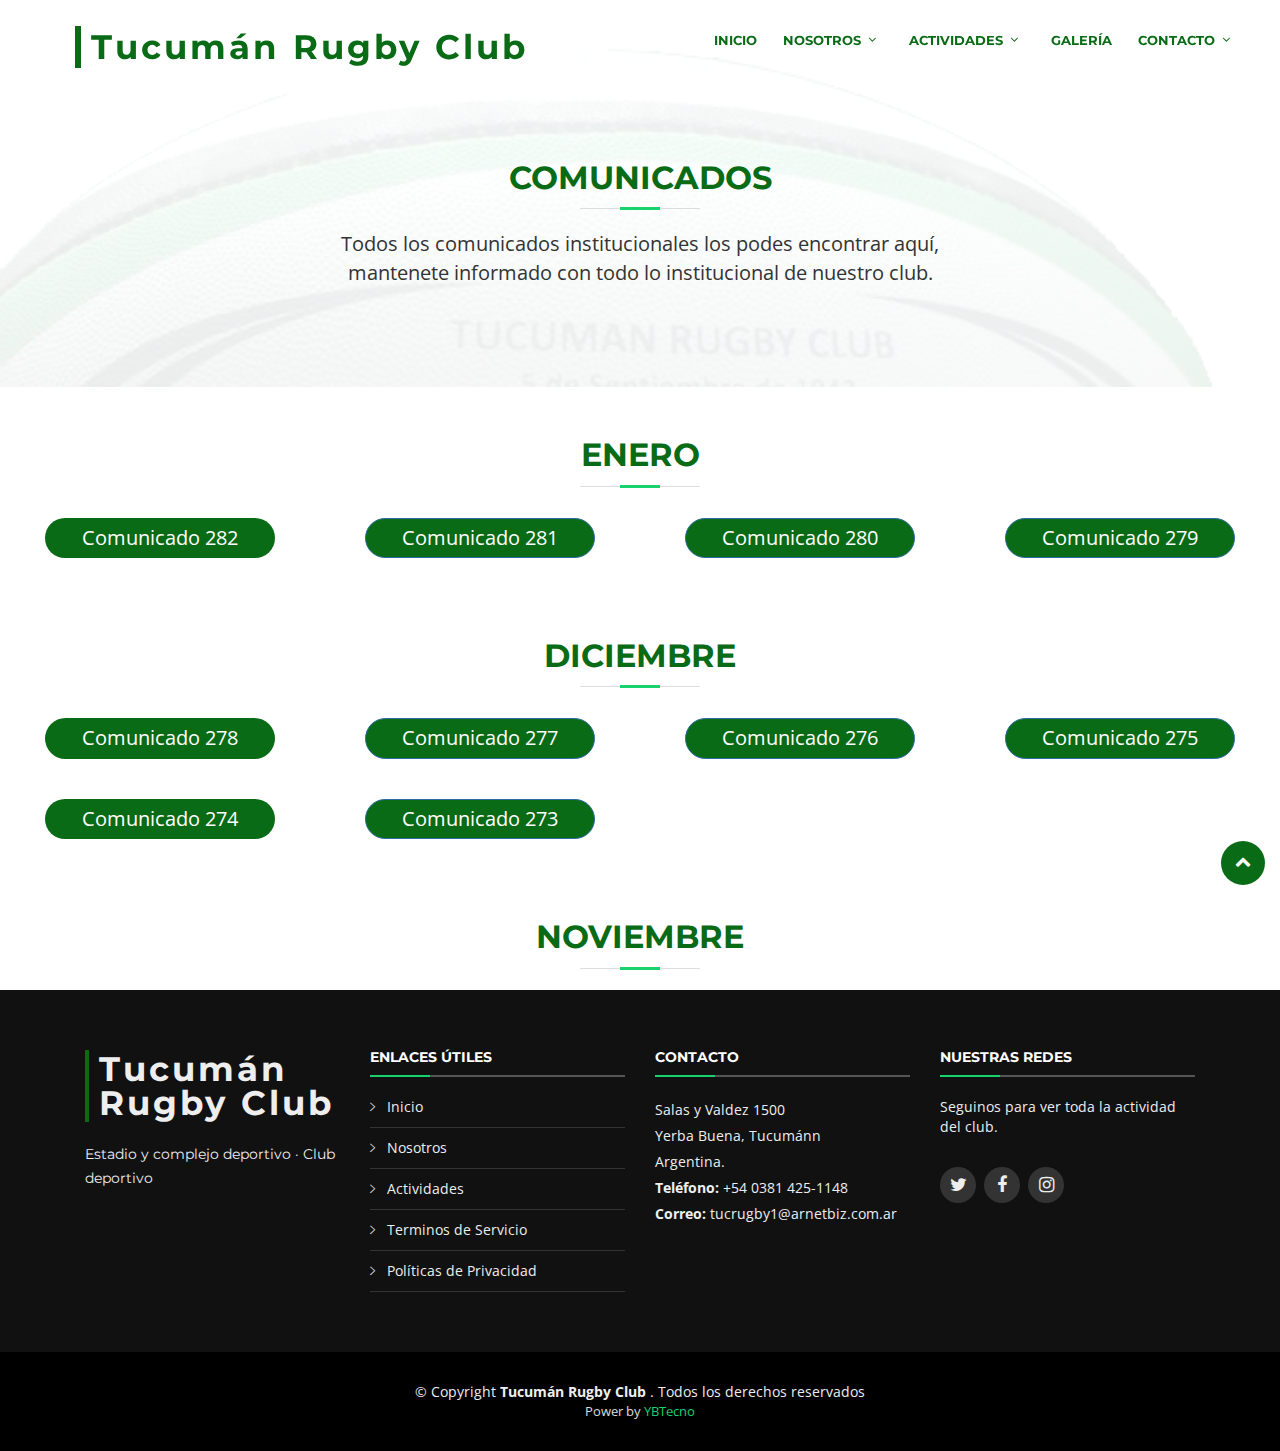
==== commit 24d294c8: "Update Comunicados" ====
--- a/html/comunicados.html
+++ b/html/comunicados.html
@@ -51,7 +51,7 @@
     <!--==========================
                 Header
     ============================-->
-    <header id="header">
+    <header id="header" class="comunicados" >
         <div class="container-fluid">
 
           <div id="logo" class="pull-left">
@@ -59,11 +59,11 @@
           </div>
 
           <nav id="nav-menu-container">
-            <ul class="nav-menu">
+            <ul class="nav-menu comunicados">
                 <li class="menu-active"><a href="../index.html">Inicio</a></li>
                 <li class="menu-has-children"><a href="../index.html">Nosotros</a>
                 <ul>
-                    <li><a href="#">Comunicados</a></li>
+                    <li><a href="../html/comunicados.html">Comunicados</a></li>
                     <li><a href="#">Reseña Histórica</a></li>
                     <li><a href="#">Proyectos</a></li>
                     <li><a href="#">Instalaciones</a></li>         
@@ -78,12 +78,7 @@
                     <li><a href="#">Eventos Sociales</a></li>
                 </ul>
                 </li>
-                <!-- <li class="menu-has-children"><a href="#services">Eventos</a>
-                    <ul>
-                        
-                        <li><a href="#">Actividad Verano</a></li>
-                    </ul>
-                </li> -->
+                
                 <li><a href="#portfolio">Galería</a></li>
                 <li class="menu-has-children"><a href="#footer">Contacto</a>
                 <ul>
@@ -98,429 +93,209 @@
         </div>
     </header><!-- #header -->
 
-    <!--==========================
-            Intro Section
-    ============================-->
-    <section id="intro">
-      <div class="intro-container">
-          <div id="introCarousel" class="carousel slide carousel-fade" data-ride="carousel">
-
-          <ol class="carousel-indicators"></ol>
-
-          <div class="carousel-inner" role="listbox">
-
-              <div class="carousel-item active">
-              <div class="carousel-background"><img src="../img/intro-carousel/1.jpg" alt=""></div>
-              <div class="carousel-container">
-                  <div class="carousel-content">
-                  <h2>Bienvenidos</h2>
-                  <h2>Tucumán Rugby Club</h2>
-                  <p>Más que un club, una amistad.</p>
-                  <a href="#featured-services" class="btn-get-started scrollto">Comencemos</a>
-                  </div>
-              </div>
-              </div>
-
-              <div class="carousel-item">
-              <div class="carousel-background"><img src="../img/intro-carousel/2.jpg" alt=""></div>
-              <div class="carousel-container">
-                  <div class="carousel-content">
-                  <h2>RUGBY</h2>
-                  <!-- <p>Único Club del NOA con 2 campos de 18 hoyos y 600 hándicaps nacionales. Torneos con una media de 150 golfistas por evento.</p> -->
-                  <a href="#featured-services" class="btn-get-started scrollto">Comencemos</a>
-                  </div>
-              </div>
-              </div>
-
-              <div class="carousel-item">
-              <div class="carousel-background"><img src="../img/intro-carousel/3.jpg" alt=""></div>
-              <div class="carousel-container">
-                  <div class="carousel-content">
-                  <h2>HOCKEY</h2>
-                  <!-- <p>Club de Hockey con su campo de césped sintético iluminado. Más de 350 jugadoras inscriptas. Todas las divisiones. Se practica desde 1994. Ingreso de las niñas a partir de los 5 años de edad.</p> -->
-                  <a href="#featured-services" class="btn-get-started scrollto">Comencemos</a>
-                  </div>
-              </div>
-              </div>
-
-              <div class="carousel-item">
-              <div class="carousel-background"><img src="../img/intro-carousel/4.jpg" alt=""></div>
-              <div class="carousel-container">
-                  <div class="carousel-content">
-                  <h2>TENIS</h2>
-                  <!-- <p class="text-justify  ">Club Hípico con dos pistas de salto (césped y arena). Pista circular para trabajos a la cuerda. Escuela de Equitació (adiestramiento y salto), clases particulares. Torneos locales y regionales.  Anualmente hay dos torneos clásicos de participación nacional : Torneo Regional del Norte (en los meses Junio y/o Julio) y Torneo Derby que se realiza finalizando la temporada. Salón de eventos.</p> -->
-                  <a href="#featured-services" class="btn-get-started scrollto">Comencemos</a>
-                  </div>
-              </div>
-              </div>
-
-              <div class="carousel-item">
-              <div class="carousel-background"><img src="../img/intro-carousel/5.jpg" alt=""></div>
-              <div class="carousel-container">
-                  <div class="carousel-content">
-                  <h2>ACTIVIDADES SOCIALES</h2>
-                  <!-- <p class="text-justify">Club de Rugby con su equipo en Primera División y sus divisiones inferiores. Ingreso de los niños a partir de los 5 años de edad. Más de 500 jugadores inscriptos. Se practica desde 1991. Gimnasio de uso gratis para los socios del club, actualmente nos encontramos abocados a reglamentar este uso y los horarios disponibles, en breves te explicaremos como será…</p> -->
-                  <a href="#featured-services" class="btn-get-started scrollto">Comencemos</a>
-                  </div>
-              </div>
-              </div>
-
-          </div>
-
-          <a class="carousel-control-prev" href="#introCarousel" role="button" data-slide="prev">
-              <span class="carousel-control-prev-icon ion-chevron-left" aria-hidden="true"></span>
-              <span class="sr-only">Previous</span>
-          </a>
-
-          <a class="carousel-control-next" href="#introCarousel" role="button" data-slide="next">
-              <span class="carousel-control-next-icon ion-chevron-right" aria-hidden="true"></span>
-              <span class="sr-only">Next</span>
-          </a>
-
-          </div>
-      </div>
-    </section><!-- #intro -->
+    
 
   <main id="main">
 
-    <!--==========================
-      Featured Services Section
-    ============================-->
-    <section id="featured-services">
-      <div class="container">
-        <div class="row">
-
-          <div class="col-lg-4 box logo">
-            <img src="../img/featured-services/logo.png" alt="">
-            <h4 class="title"><a href=""> Tucumán Rugby Club</a></h4>
-            <p class="description">Estadio y complejo deportivo · Club deportivo </p>
-          </div>
-
-          <div class="col-lg-4 box box-bg sede">
-            <img src="../img/featured-services/imginstalsedes02.jpg" width="48" alt="">
-            <h4 class="title"><a href="">Sedes</a></h4>
-            <p class="description">Tucumán Rugby Club tiene 2 sedes: <br>Sede Central: Salas y Valdez 1500, Yerba Buena, Tucumán - CP 4107 -. <br> Sede Campo Norte: Higueritas 1500, Yerba Buena, Tucumán - CP 4107 -.</p>
-          </div>
-
-          <div class="col-lg-4 box sociales">
-              <img src="../img/featured-services/imgsociales.jpg" width="48" alt="">
-            <h4 class="title"><a href="">Eventos sociales y deportivos.</a></h4>
-            <p class="description">Como parte de los valores que nos inculca el Rugby, la familia es un pilar fundamental de ello, por eso el club apoya de manera contundente este evento todos los años.</p>
-          </div>
-
-        </div>
-      </div>
-    </section><!-- #featured-services -->
-
-    <!--==========================
-      About Us Section
-    ============================-->
+    
     <section id="about">
       <div class="container-fluid">
 
-        <header class="section-header">
-          <h3>Acerca Nuestro</h3>
-          <p>Todo el prestigio y la historia del club social y deportivo más importante de la provincia a su disposición.</p>
+        <header class="section-header comunicados">
+          <h3>Comunicados</h3>
+          <p>Todos los comunicados institucionales los podes encontrar aquí, <br> mantenete informado con todo lo institucional de nuestro club.</p>
         </header>
 
-        <div class="row about-cols">
-
-          <div class="col-md-4 wow fadeInUp">
-            <div class="about-col">
-              <div class="img">
-                <img src="../img/about-plan.jpg" alt="" class="img-fluid">
-                <div class="icon"><i class="ion-ios-list-outline"></i></div>
-              </div>
-              <h2 class="title"><a href="#">Comunicados</a></h2>
-              <p>
-                Toda la información institucional, comunicados directivos...
-              </p>
-              <button type="button" class="btn btn-success ml-2 mb-2">Informate</button>
-            </div>
-          </div>
-
-          <div class="col-md-4 wow fadeInUp" data-wow-delay="0.1s">
-            <div class="about-col">
-              <div class="img">
-                <img src="../img/about-vision.jpg" alt="" class="img-fluid">
-                <div class="icon"><i class="ion-ios-people-outline"></i></div>
-              </div>
-              <h2 class="title"><a href="#">Calendario Deportivo</a></h2>
-              <p>
-                Todas las actividades deportivas, tanto el fixture como los resultados.
-              </p>
-              <button type="button" class="btn btn-success ml-2 mb-2">Enterate</button>
-            </div>
-          </div>
-
-          <div class="col-md-4 wow fadeInUp" data-wow-delay="0.2s">
-            <div class="about-col">
-              <div class="img">
-                <img src="../img/tucuman-rugby-club.jpg" alt="" class="img-fluid">
-                <div class="icon"><i class="ion-ios-eye -outline"></i></div>
-              </div>
-              <h2 class="title"><a href="#">Instalaciones</a></h2>
-              <p>
-                Todas las intalaciones de nuestro club a tu alcance en esta sección.
-              </p>
-              <button type="button" class="btn btn-success ml-2 mb-2">Conocelas</button>
-            </div>
-          </div>
-
-        </div>
-
       </div>
     </section><!-- #about -->
-
-    <!--==========================
-      Services Section
-    ============================-->
-    <section id="services">
-      <div class="container">
-
-        <header class="section-header wow fadeInUp">
-          <h3>Novedades</h3>
-          <!-- <p>Todas las novedades de nuestro club, tanto deportivas como sociales.</p> -->
-        </header>
-
+    
+    <!-- Enero -->
+    <div class="container meses">
+      <div class="row">
+        <div class="col section-header">
+            <h3>Enero</h3>
+        </div>
+      </div>
+    </div> <!-- End Enero -->
+
+    <div class="container-fluid">
+    
+      <div class="row mt-3">
+        
+        <!-- Comunicado 282 -->
+        <div class="col-md-6 col-lg-3">
+          <p>
+            <a href="#bloque282" data-toggle="collapse" role="button" aria-expanded="false" aria-controls="bloque282" class="btn">Comunicado 282</a>
+          </p>
+          <div class="collapse" id="bloque282">
+            <div class="card card-body">
+              <h2></h2>
+              <p></p>
+              <img src="" alt="">
+            </div>
+          </div>
+        </div><!-- End Comunicado 282 -->
+
+        <!-- Comunicado 281 -->
+        <div class="col-md-6 col-lg-3">
+          <p>
+            <a href="#bloque281" data-toggle="collapse" role="button" aria-expanded="false" aria-controls="bloque281" class="btn btn-primary">Comunicado 281</a>
+          </p>
+          <div class="collapse" id="bloque281">
+            <div class="card card-body">
+              <h2></h2>
+              <p></p>
+              <img src="" alt="">
+            </div>
+          </div>
+        </div><!-- End Comunicado 281 -->
+
+        <!-- Comunicado 280 -->
+        <div class="col-md-6 col-lg-3">
+          <p>
+            <a href="#bloque280" data-toggle="collapse" role="button" aria-expanded="false" aria-controls="bloque280" class="btn btn-primary">Comunicado 280</a>
+          </p>
+          <div class="collapse" id="bloque280">
+            <div class="card card-body">
+              <h2></h2>
+              <p></p>
+              <img src="" alt="">
+            </div>
+          </div>
+        </div><!-- End Comunicado 280 -->
+
+        <!-- Comunicado 279 -->
+        <div class="col-md-6 col-lg-3">
+          <p>
+            <a href="#bloque279" data-toggle="collapse" role="button" aria-expanded="false" aria-controls="bloque279" class="btn btn-primary">Comunicado 279</a>
+          </p>
+          <div class="collapse" id="bloque279">
+            <div class="card card-body">
+              <h2></h2>
+              <p></p>
+              <img src="" alt="">
+            </div>
+          </div>
+        </div><!-- End Comunicado 279 -->
+          
+      </div>
+  
+    </div>
+
+     <!-- Diciembre -->
+      <div class="container meses">
         <div class="row">
-
-          <div class="col-lg-3 col-md-6 box box-rugby wow bounceInUp" data-wow-duration="1.4s">
-            <div class="icon"><img src="img/rugby2.png" width="40" alt=""></div>
-            <h4 class="title">Rugby</h4>
-            <p class="description"><strong>Pablo Avellaneda </strong> fue elegido jugador revelación por la Unión. ¡Felicitaciones! 
-              <button class="btn btn-sm" type="button"><a href="https://www.instagram.com/p/Bq0B5CPgLvy/" target="_blank"> Leer más</a></button></p>
-              <p class="description"><strong>Tomás Albornoz </strong> fue elegido mejor jugador de la temporada por la Unión. ¡Felicitaciones! 
-                <button class="btn btn-sm" type="button"><a href="https://www.instagram.com/p/BqzjX0JgyIL/" target="_blank"> Leer más</a></button></p>
-          </div>
-          <div class="col-lg-3 col-md-6 box wow bounceInUp" data-wow-delay="0.1s" data-wow-duration="1.4s">
-            <div class="icon"><img src="img/hockeyportada.png" width="40" alt=""></div>
-            <h4 class="title">Hockey</h4>
-            <p class="description"><strong> Paulina Carrizo </strong>, la arquera de <strong>Tucumán Rugby Club </mark></strong> y el Seleccionado Tucumano Mayor de Hockey, junto con Victoria Sauze, integran la lista de jugadoras convocadas para Las Leonas...
-              <button class="btn btn-sm" type="button"><a href="http://atahockey.org/paulina-carrizo-fue-convocada-para-las-leonas/" target="_blank"> Leer más</a></button></p>
-          </div>
-          <div class="col-lg-3 col-md-6 box wow bounceInUp" data-wow-delay="0.1s" data-wow-duration="1.4s">
-            <div class="icon"><img src="img/tenis01.png" width="40" alt=""></div>
-            <h4 class="title">Tenis</h4>
-            <p class="description">Las novedades del <strong>TENIS</strong> la podras encontrar aquí, resultados y próximos torneos, actividades, horarios, equipo profesores...
-              <button class="btn btn-sm" type="button"><a href="#" target="_blank"> Leer más</a></button></p>
-          </div>
-          <div class="col-lg-3 col-md-6 box wow bounceInUp" data-wow-delay="0.1s" data-wow-duration="1.4s">
-            <div class="icon"><img src="img/futbolportada.png" width="40" alt=""></div>
-            <h4 class="title">Actividades</h4>
-            <p class="description">Las novedades de las <strong>Actividades</strong> la podras encontrar aquí, actividades de verano, sociales, etc...
-              <button class="btn btn-sm" type="button"><a href="#" target="_blank"> Leer más</a></button></p>
-          </div>
-
-        </div>
-
-      </div>
-    </section> 
-    <!-- #services -->
-
-
-    <!--==========================
-      Portfolio Section
-    ============================-->
-    <section id="portfolio"  class="section-bg" >
-      <div class="container">
-
-        <header class="section-header">
-          <h3 class="section-title">Galería </h3>
-        </header>
-
-        <div class="row">
-          <div class="col-lg-12">
-            <ul id="portfolio-flters">
-              <li data-filter="*" class="filter-active">Todas</li>
-              <li data-filter=".filter-rugby">Rugby</li>
-              <li data-filter=".filter-hockey">Hockey</li>
-              <li data-filter=".filter-tenis">Tenis</li>
-              <li data-filter=".filter-sociales">Sociales</li>
-            </ul>
-          </div>
-        </div>
-
-        <div class="row portfolio-container">
-
-          <div class="col-lg-4 col-md-6 portfolio-item filter-rugby wow fadeInUp">
-            <div class="portfolio-wrap">
-              <figure>
-                <img src="img/portfolio/imgportfolio-rugby1.jpg" class="img-fluid" alt="">
-                <a href="img/portfolio/imgportfolio-rugby1.jpg" data-lightbox="portfolio" data-title="App 1" class="link-preview" title="Preview"><i class="ion ion-eye"></i></a>
-                <a href="#" class="link-details" title="More Details"><i class="ion ion-android-open"></i></a>
-              </figure>
-
-              <div class="portfolio-info">
-                <h4><a href="#">TRC vs UNI</a></h4>
-                <p>Postales de una linda victoria frente a @universitariorugbytuc con la magia de @flortanjun gracias por tu gran trabajo!! </p>
-              </div>
-            </div>
-          </div>
-
-          <div class="col-lg-4 col-md-6 portfolio-item filter-hockey wow fadeInUp" data-wow-delay="0.1s">
-            <div class="portfolio-wrap">
-              <figure>
-                <img src="img/portfolio/imgportfolio-hockey1.jpg" class="img-fluid" alt="">
-                <a href="img/portfolio/imgportfolio-hockey1.jpg" class="link-preview" data-lightbox="portfolio" data-title="Web 3" title="Preview"><i class="ion ion-eye"></i></a>
-                <a href="#" class="link-details" title="More Details"><i class="ion ion-android-open"></i></a>
-              </figure>
-
-              <div class="portfolio-info">
-                <h4><a href="#">VERDE CAMPEÓN!!!</a></h4>
-                <p>Se coronó campeón en Primera e Intermedia del Torneo Anual Tucumano!</p>
-              </div>
-            </div>
-          </div>
-
-          <div class="col-lg-4 col-md-6 portfolio-item filter-rugby wow fadeInUp" data-wow-delay="0.2s">
-            <div class="portfolio-wrap">
-              <figure>
-                <img src="img/portfolio/imgportfolio-rugby2.jpg" class="img-fluid" alt="">
-                <a href="img/portfolio/imgportfolio-rugby2.jpg" class="link-preview" data-lightbox="portfolio" data-title="App 2" title="Preview"><i class="ion ion-eye"></i></a>
-                <a href="#" class="link-details" title="More Details"><i class="ion ion-android-open"></i></a>
-              </figure>
-
-              <div class="portfolio-info">
-                <h4><a href="#">TRC vs UNI</a></h4>
-                <p>Postales de una linda victoria frente a @universitariorugbytuc con la magia de @flortanjun gracias por tu gran trabajo!!</p>
-              </div>
-            </div>
-          </div>
-
-          <div class="col-lg-4 col-md-6 portfolio-item filter-sociales wow fadeInUp">
-            <div class="portfolio-wrap">
-              <figure>
-                <img src="img/portfolio/sevenAlvarez.jpg" class="img-fluid" alt="">
-                <a href="img/portfolio/sevenAlvarez.jpg" class="link-preview" data-lightbox="portfolio" data-title="Card 2" title="Preview"><i class="ion ion-eye"></i></a>
-                <a href="#" class="link-details" title="More Details"><i class="ion ion-android-open"></i></a>
-              </figure>
-
-              <div class="portfolio-info">
-                <h4><a href="#">SEVEN ÁLVAREZ</a></h4>
-                <p>En su IX edición el consagrado seven interno de Marcos Paz viene a traer alegrías de goles, trys y brindis de amigos.</p>
-              </div>
-            </div>
-          </div>
-
-          <div class="col-lg-4 col-md-6 portfolio-item filter-hockey wow fadeInUp" data-wow-delay="0.1s">
-            <div class="portfolio-wrap">
-              <figure>
-                <img src="img/portfolio/imgportfolio-hockey2.jpg" class="img-fluid" alt="">
-                <a href="img/portfolio/imgportfolio-hockey2.jpg" class="link-preview" data-lightbox="portfolio" data-title="Web 2" title="Preview"><i class="ion ion-eye"></i></a>
-                <a href="#" class="link-details" title="More Details"><i class="ion ion-android-open"></i></a>
-              </figure>
-
-              <div class="portfolio-info">
-                <h4><a href="#">VERDE CAMPEÓN!!!</a></h4>
-                <p>El plantel superior de rugby, le puso identidad y color al quincho.</p>
-              </div>
-            </div>
-          </div>
-
-          <div class="col-lg-4 col-md-6 portfolio-item filter-rugby wow fadeInUp" data-wow-delay="0.2s">
-            <div class="portfolio-wrap">
-              <figure>
-                <img src="img/portfolio/imgportfolio-rugby3.jpg" class="img-fluid" alt="">
-                <a href="img/portfolio/imgportfolio-rugby3.jpg" class="link-preview" data-lightbox="portfolio" data-title="App 3" title="Preview"><i class="ion ion-eye"></i></a>
-                <a href="#" class="link-details" title="More Details"><i class="ion ion-android-open"></i></a>
-              </figure>
-
-              <div class="portfolio-info">
-                <h4><a href="#">JUGADOR DE LA FECHA</a></h4>
-                <p>Fue para @tomialbornoz con un gran partido frente a @urcsalta con victoria para Tucuman Rugby! </p>
-              </div>
-            </div>
-          </div>
-
-          <div class="col-lg-4 col-md-6 portfolio-item filter-sociales wow fadeInUp">
-            <div class="portfolio-wrap">
-              <figure>
-                <img src="img/portfolio/capacitateMejores.jpg" class="img-fluid" alt="">
-                <a href="img/portfolio/capacitateMejores.jpg" class="link-preview" data-lightbox="portfolio" data-title="Card 1" title="Preview"><i class="ion ion-eye"></i></a>
-                <a href="#" class="link-details" title="More Details"><i class="ion ion-android-open"></i></a>
-              </figure>
-
-              <div class="portfolio-info">
-                  <h4><a href="#">Capacítate con los mejores!</a></h4>
-                  <p>Este jueves 29 y viernes 30 recibimos a el Staff de Western Province! Cupos limitados!!</p>
-              </div>
-            </div>
-          </div>
-
-          <div class="col-lg-4 col-md-6 portfolio-item filter-sociales wow fadeInUp" data-wow-delay="0.1s">
-            <div class="portfolio-wrap">
-              <figure>
-                <img src="img/portfolio/vecoVillegas.jpg" class="img-fluid" alt="">
-                <a href="img/portfolio/vecoVillegas.jpg" class="link-preview" data-lightbox="portfolio" data-title="Card 3" title="Preview"><i class="ion ion-eye"></i></a>
-                <a href="#" class="link-details" title="More Details"><i class="ion ion-android-open"></i></a>
-              </figure>
-
-              <div class="portfolio-info">
-                <h4><a href="#">VECO VILLEGAS</a></h4>
-                <p>Este fin de semana se lleva a cabo la edición XXXII del Torneo Veco Villegas , con los clubes campeones de la categoría M19.</p>
-              </div>
-            </div>
-          </div>
-
-          <div class="col-lg-4 col-md-6 portfolio-item filter-hockey wow fadeInUp" data-wow-delay="0.2s">
-            <div class="portfolio-wrap">
-              <figure>
-                <img src="img/portfolio/imgportfolio-hockey3.jpg" class="img-fluid" alt="">
-                <a href="img/portfolio/imgportfolio-hockey3.jpg" class="link-preview" data-lightbox="portfolio" data-title="Web 1" title="Preview"><i class="ion ion-eye"></i></a>
-                <a href="#" class="link-details" title="More Details"><i class="ion ion-android-open"></i></a>
-              </figure>
-
-              <div class="portfolio-info">
-                <h4><a href="#">VERDE CAMPEÓN!!!</a></h4>
-                <p>El plantel superior de rugby, le puso identidad y color al quincho.</p>
-              </div>
-            </div>
-          </div>
-
-          <div class="col-lg-4 col-md-6 portfolio-item filter-hockey wow fadeInUp" data-wow-delay="0.2s">
-              <div class="portfolio-wrap">
-                <figure>
-                  <img src="img/portfolio/imgportfolio-hockey4.jpg" class="img-fluid" alt="">
-                  <a href="img/portfolio/imgportfolio-hockey4.jpg" class="link-preview" data-lightbox="portfolio" data-title="Web 1" title="Preview"><i class="ion ion-eye"></i></a>
-                  <a href="#" class="link-details" title="More Details"><i class="ion ion-android-open"></i></a>
-                </figure>
+          <div class="col section-header">
+              <h3>Diciembre</h3>
+          </div>
+        </div>
+      </div> <!-- End Diciembre -->
+
+    <div class="container-fluid">
+    
+      <div class="row mt-3">
+        
+        <!-- Comunicado 278 -->
+        <div class="col-md-6 col-lg-3">
+          <p>
+            <a href="#bloque278" data-toggle="collapse" role="button" aria-expanded="false" aria-controls="bloque278" class="btn">Comunicado 278</a>
+          </p>
+          <div class="collapse" id="bloque278">
+            <div class="card card-body">
+              <h2>Feliz Navidad</h2>
+              <p>Tucumán Rugby Club les desea una muy feliz navidad.</p>
+              <img src="../img/comunicados/feliznavidad.jpg" alt="">
+            </div>
+          </div>
+        </div><!-- End Comunicado 278 -->
+
+        <!-- Comunicado 277 -->
+        <div class="col-md-6 col-lg-3">
+          <p>
+            <a href="#bloque277" data-toggle="collapse" role="button" aria-expanded="false" aria-controls="bloque277" class="btn btn-primary">Comunicado 277</a>
+          </p>
+          <div class="collapse" id="bloque277">
+            <div class="card card-body">
+              <h2>Seven del Plumazo</h2>
+              <p>El equipo de primera del club se consagró campeón en el seven más representativo del país.</p>
+              <img src="../img/comunicados/rugbysevendelplumazo2018.jpg" alt="">
+            </div>
+          </div>
+        </div><!-- End Comunicado 277 -->
+
+        <!-- Comunicado 276 -->
+        <div class="col-md-6 col-lg-3">
+          <p>
+            <a href="#bloque276" data-toggle="collapse" role="button" aria-expanded="false" aria-controls="bloque276" class="btn btn-primary">Comunicado 276</a>
+          </p>
+          <div class="collapse" id="bloque276">
+            <div class="card card-body">
+              <h2>Cena fin de año</h2>
+              <p>Tucuman Rugby Club, los invita a ya su famosa fiesta de fin de año.</p>
+              <img src="../img/comunicados/rugbyjuvenilpostemp2018.jpg" alt="">
+            </div>
+          </div>
+        </div><!-- End Comunicado 276 -->
+
+        <!-- Comunicado 275 -->
+        <div class="col-md-6 col-lg-3">
+          <p>
+            <a href="#bloque275" data-toggle="collapse" role="button" aria-expanded="false" aria-controls="bloque275" class="btn btn-primary">Comunicado 275</a>
+          </p>
+          <div class="collapse" id="bloque275">
+            <div class="card card-body">
+              <h2>Cena fin de año</h2>
+              <p>Tucuman Rugby Club, los invita a ya su famosa fiesta de fin de año.</p>
+              <img src="../img/comunicados/fiesta2018.jpg" alt="">
+            </div>
+          </div>
+        </div><!-- End Comunicado 275 -->
+          
+      </div>
+
+      <div class="row mt-3">
+        
+        <!-- Comunicado 274 -->
+        <div class="col-md-6 col-lg-3">
+          <p>
+            <a href="#bloque274" data-toggle="collapse" role="button" aria-expanded="false" aria-controls="bloque274" class="btn">Comunicado 274</a>
+          </p>
+          <div class="collapse" id="bloque274">
+            <div class="card card-body">
+              <h2>Seven Álvarez</h2>
+              <p>Te invitamos al seven Álvarez y fútbol mixto.</p>
+              <img src="../img/comunicados/sevendelachilata2018.jpg" alt="">
+              <img src="../img/comunicados/sevendelaachila2018a.jpg" alt="">
+            </div>
+          </div>
+        </div><!-- End Comunicado 278 -->
+
+        <!-- Comunicado 277 -->
+        <div class="col-md-6 col-lg-3">
+          <p>
+            <a href="#bloque273" data-toggle="collapse" role="button" aria-expanded="false" aria-controls="bloque273" class="btn btn-primary">Comunicado 273</a>
+          </p>
+          <div class="collapse" id="bloque273">
+            <div class="card card-body">
+              <h2>M14 vs 1ra</h2>
+              <p>El equipo de primera del club se consagró campeón en el seven más representativo del país.</p>
+              <img src="../img/comunicados/rugbym14primera.jpg" alt="">
+            </div>
+          </div>
+        </div><!-- End Comunicado 277 -->
+          
+      </div>
   
-                <div class="portfolio-info">
-                  <h4><a href="#">1RA BLANCA</a></h4>
-                  <p>Fotos del partido del lunes. En 1ra división, Tucuman blanco le ganó a cardenales por 1-0, con gol de Gabriela Herrera Frias.</p>
-                </div>
-              </div>
-            </div>
-
-        </div>
-
-      </div>
-    </section><!-- #portfolio -->
-
-    <!--==========================
-      Clients Section
-    ============================-->
-    <section id="clients" class="wow fadeInUp">
-      <div class="container">
-
-        <header class="section-header">
-          <h3>Sponsors</h3>
-        </header>
-
-        <div class="owl-carousel clients-carousel">
-          <img src="img/clients/client-1.png" alt="">
-          <img src="img/clients/client-2.png" alt="">
-          <img src="img/clients/client-3.png" alt="">
-          <img src="img/clients/client-4.png" alt="">
-          <img src="img/clients/client-5.png" alt="">
-          <img src="img/clients/client-6.png" alt="">
-          <img src="img/clients/client-7.png" alt="">
-          <img src="img/clients/client-8.png" alt="">
-        </div>
-
-      </div>
-    </section><!-- #clients -->
+    </div>
+
+    <!-- Noviembre -->
+    <div class="container meses">
+      <div class="row">
+        <div class="col section-header">
+            <h3>Noviembre</h3>
+        </div>
+      </div>
+    </div> <!-- End Noviembre -->
 
   </main>
 
@@ -591,6 +366,7 @@
   <!-- JavaScript Libraries -->
   <script src="../lib/jquery/jquery.min.js"></script>
   <script src="../lib/jquery/jquery-migrate.min.js"></script>
+  <script src="../lib/bootstrap/js/popper.min.js"></script>
   <script src="../lib/bootstrap/js/bootstrap.bundle.min.js"></script>
   <script src="../lib/easing/easing.min.js"></script>
   <script src="../lib/superfish/hoverIntent.js"></script>
--- a/css/style.css
+++ b/css/style.css
@@ -1479,4 +1479,35 @@
     font-size: 13px;
     color: #ddd;
   }
-  +  
+  /*--------------------------------------------------------------
+  # Comunicados
+  --------------------------------------------------------------*/
+  .comunicados #logo h1 a {
+    color: #096b15 !important;
+}
+  #header .container-fluid .comunicados a {
+    color: #096b15;
+  }
+ #about .container-fluid .comunicados h3 {
+   margin-top: 100px;
+ }
+ #about .container-fluid .comunicados p {
+  font-size: 20px;
+}
+ .comunicados .container-fluid .nav-menu ul {
+  background: #f2f2f2;
+ }
+ #main .container-fluid .row a {
+   display: block;
+   background: #096b15;
+   font-style: bold;
+   font-size: 20px;
+   color: #fff;
+   margin: 0 30px;
+   border-radius: 50px;
+   padding: 5px;
+ }
+ #main .meses h3 {
+   margin-top: 50px;
+ }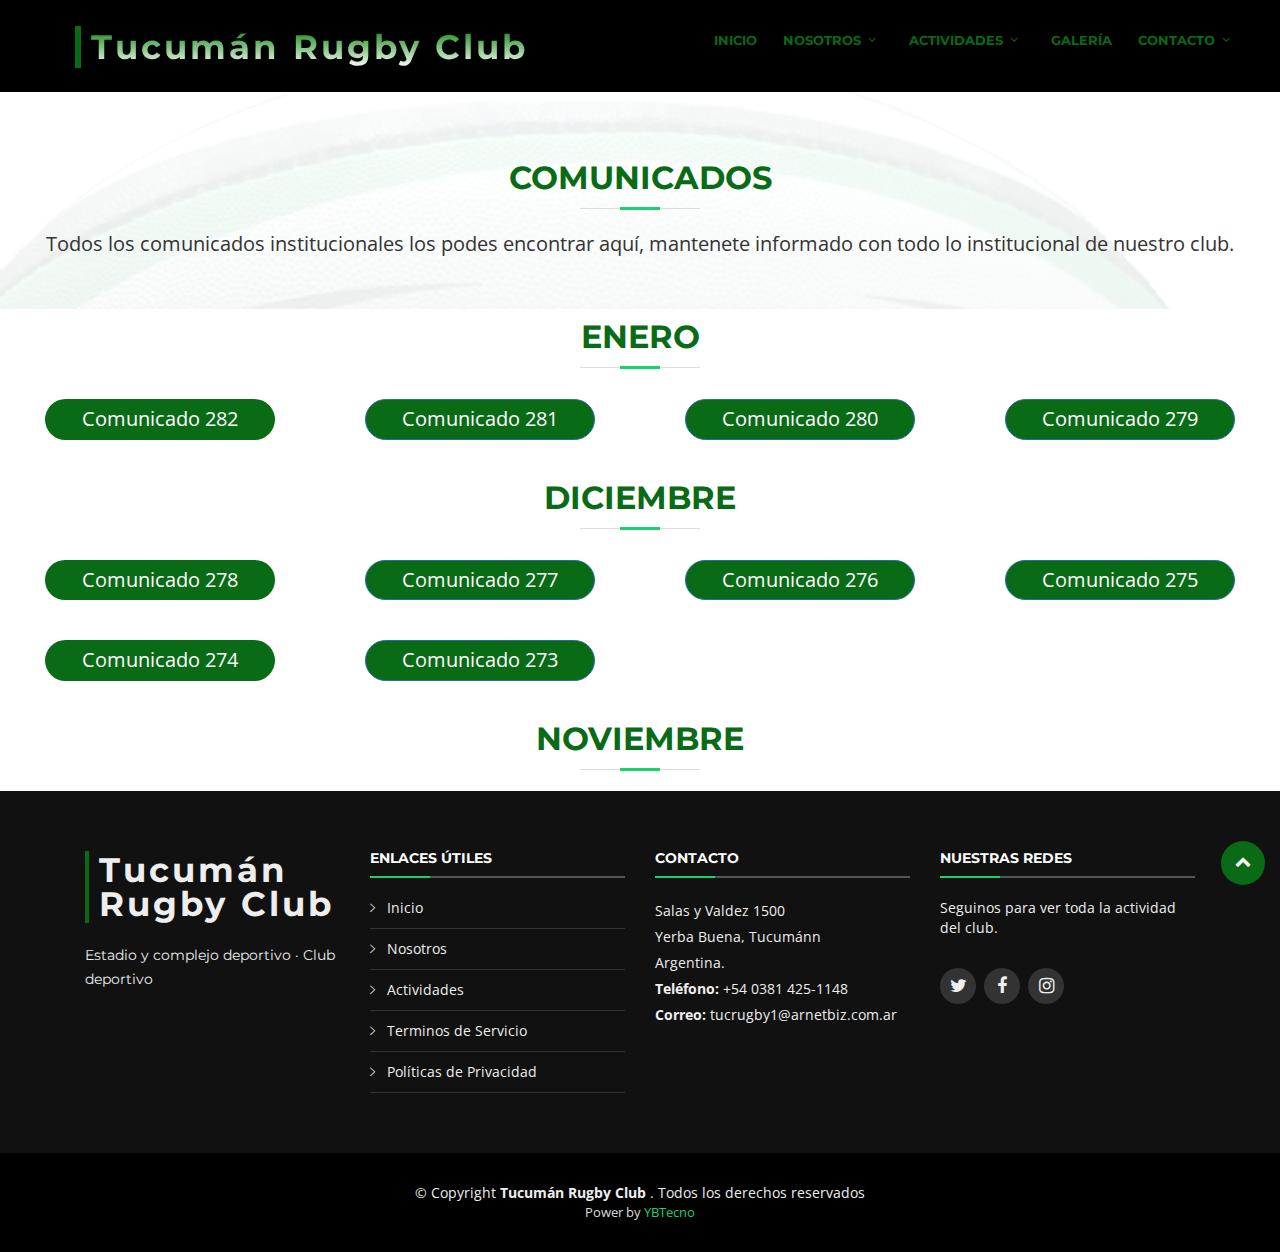
==== commit 961e2d05: "hoy" ====
--- a/html/comunicados.html
+++ b/html/comunicados.html
@@ -64,22 +64,22 @@
                 <li class="menu-has-children"><a href="../index.html">Nosotros</a>
                 <ul>
                     <li><a href="../html/comunicados.html">Comunicados</a></li>
-                    <li><a href="#">Reseña Histórica</a></li>
-                    <li><a href="#">Proyectos</a></li>
-                    <li><a href="#">Instalaciones</a></li>         
+                    <li><a href="../html/reseniaHistorica.html">Reseña Histórica</a></li>
+                    <li><a href="../html/proyectos.html">Proyectos</a></li>
+                    <li><a href="../html/instalaciones.html">Instalaciones</a></li>         
                 </ul>
                 </li>
                 <li class="menu-has-children"><a href="#services">Actividades</a>
                 <ul>
-                    <li><a href="#">Rugby</a></li>
-                    <li><a href="#">Hockey</a></li>
-                    <li><a href="#">Tenis</a></li>
+                    <li><a href="../html/rugby.html">Rugby</a></li>
+                    <li><a href="../html/hockey.html">Hockey</a></li>
+                    <li><a href="../html/tenis.html">Tenis</a></li>
                     <li><a href="#">Fútbol</a></li>
-                    <li><a href="#">Eventos Sociales</a></li>
+                    <li><a href="../html/eventosSociales.html">Eventos Sociales</a></li>
                 </ul>
                 </li>
                 
-                <li><a href="#portfolio">Galería</a></li>
+                <li><a href="../html/galeria.html">Galería</a></li>
                 <li class="menu-has-children"><a href="#footer">Contacto</a>
                 <ul>
                     <li><a href="#">Redes Sociales</a></li>
@@ -93,17 +93,15 @@
         </div>
     </header><!-- #header -->
 
-    
-
   <main id="main">
 
-    
     <section id="about">
       <div class="container-fluid">
 
         <header class="section-header comunicados">
           <h3>Comunicados</h3>
-          <p>Todos los comunicados institucionales los podes encontrar aquí, <br> mantenete informado con todo lo institucional de nuestro club.</p>
+          <p class="desktop">Todos los comunicados institucionales los podes encontrar aquí, mantenete informado con todo lo institucional de nuestro club.</p>
+          <!-- <p class="mobile">Todos los comunicados institucionales los podes encontrar aquí, mantenete informado con todo lo institucional de nuestro club.</p> -->
         </header>
 
       </div>
--- a/css/style.css
+++ b/css/style.css
@@ -79,6 +79,7 @@
     padding: 20px 0;
     height: 72px;
     transition: all 0.5s;
+    
   }
   
   #header #logo {
@@ -102,9 +103,13 @@
   }
   
   #header #logo h1 a, #header #logo h1 a:hover {
-    color: #fff;
+    /* color: #fff; */
     padding-left: 10px;
     border-left: 6px solid #096b15;
+    background: -webkit-linear-gradient(green,white);
+    -webkit-background-clip: text;
+    -webkit-text-fill-color: transparent;
+    color: tomato;  
   }
  
   #header #logo img {
@@ -149,6 +154,7 @@
     right: 0;
     left: 0;
     bottom: 0;
+    
   }
   
   #intro .carousel-container {
@@ -178,6 +184,12 @@
   @media (max-width: 768px) {
     #intro h2 {
       font-size: 50px;
+    }
+  }
+
+  @media (max-width: 575px) {
+    #intro h2 {
+      font-size: 40px;
     }
   }
   
@@ -543,9 +555,21 @@
   
   .section-header p {
     text-align: center;
-    padding-bottom: 30px;
+    padding-bottom: 10px;
     color: #333;
   }
+
+  /* @media (min-width: 576px) {
+    .section-header .mobile {
+      display: none;
+    }
+  }
+
+  @media (max-width: 575px) {
+    .section-header .desktop {
+      display: none;
+    }
+  } */
   
   /* Section with background
   --------------------------------*/
@@ -613,7 +637,7 @@
   #about {
     background: url("../img/about-bg.png") center top no-repeat fixed;
     background-size: cover;
-    padding: 60px 0 40px 0;
+    padding: 60px 0 10px 0;
     position: relative;
   }
   
@@ -880,7 +904,7 @@
   /* Portfolio Section
   --------------------------------*/
   #portfolio {
-    padding: 60px 0;
+    padding: 20px 0;
   }
   
   #portfolio #portfolio-flters {
@@ -1022,6 +1046,12 @@
     font-size: 14px;
     /* text-transform: uppercase; */
   }
+
+  @media (max-width: 575px) {
+    #portfolio {
+      display: none;
+    }
+  }
   
   /* Clients Section
   --------------------------------*/
@@ -1483,6 +1513,10 @@
   /*--------------------------------------------------------------
   # Comunicados
   --------------------------------------------------------------*/
+  #header {
+    background: #000;
+  }
+
   .comunicados #logo h1 a {
     color: #096b15 !important;
 }
@@ -1509,5 +1543,5 @@
    padding: 5px;
  }
  #main .meses h3 {
-   margin-top: 50px;
+   margin-top: 10px;
  }